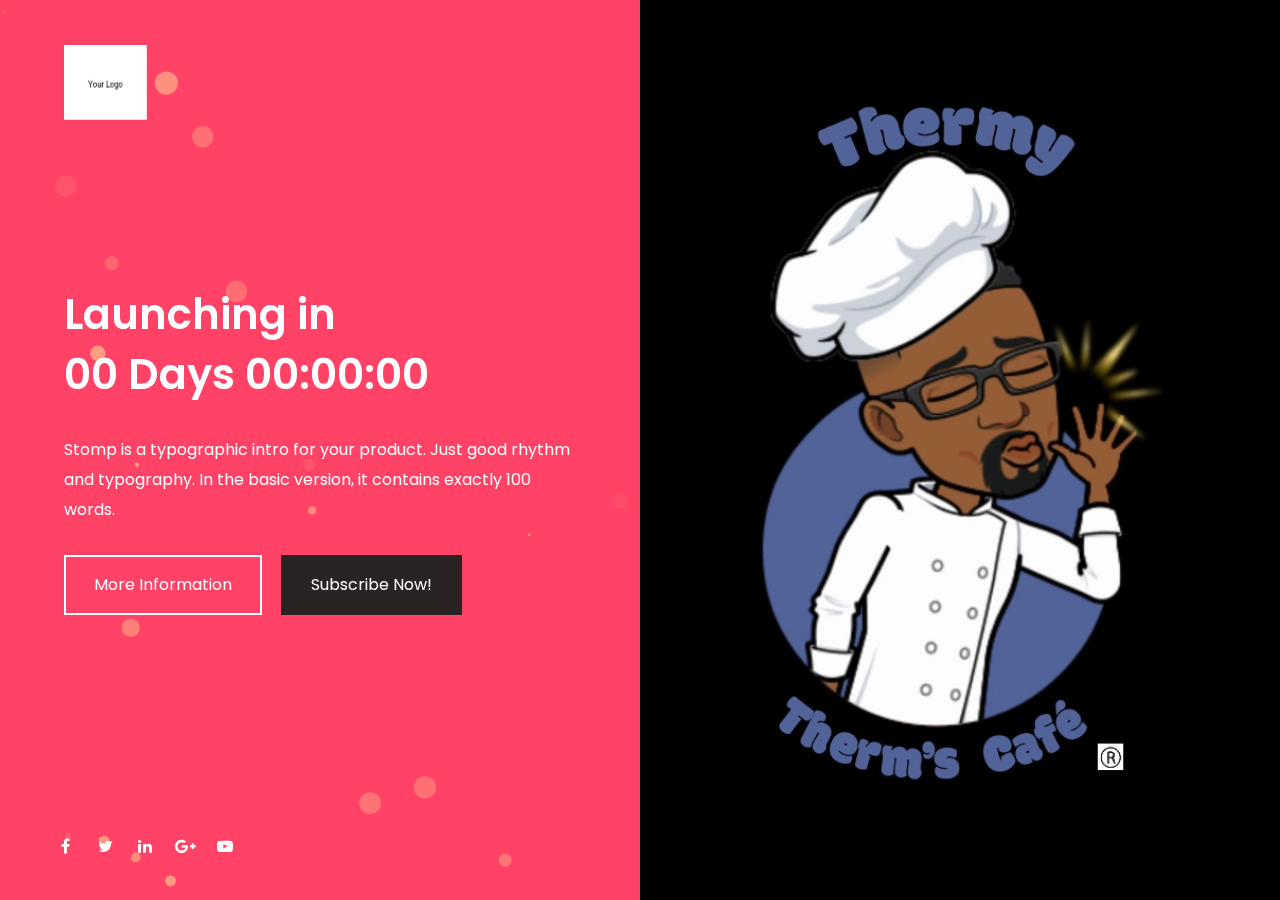
==== index-youtube-minimal-countdown.html @ 740b4f2e "Init Commit" ====
<!DOCTYPE html>
<html lang="en">
<head>
	<meta http-equiv="Content-Type" content="text/html; charset=UTF-8">
	<meta http-equiv="X-UA-Compatible" content="IE=edge">
	<meta name="viewport" content="width=device-width, user-scalable=no, initial-scale=1.0, minimum-scale=1.0, maximum-scale=1.0">
	<meta name="description" content="Meta descriptions are HTML attributes that provide concise explanations of the contents of web pages. They should optimally be between 150-160 characters.">
	<meta name="author" content="SvenCreations">

	<!-- Touch icons for android and iOS (Bookmark icons) -->
	<link rel="shortcut icon" sizes="196x196" href="images/icons/icon-196x196.png">
	<link rel="apple-touch-icon" sizes="144x144" href="images/icons/touch-icon-iphone.png">
	<link rel="apple-touch-icon" sizes="76x76" href="images/icons/touch-icon-ipad.png">
	<link rel="apple-touch-icon" sizes="120x120" href="images/icons/touch-icon-iphone-retina.png">
	<link rel="apple-touch-icon" sizes="152x152" href="images/icons/touch-icon-ipad-retina.png">

	<!-- Schema.org markup for Google+ and facebook -->
	<!-- <meta property="og:title" content="Sven">
	<meta property="og:type" content="website" />
	<meta property="og:url" content="http://your-website-url.com"/>
	<meta property="og:image" content="Use images that are at least 1200 x 630 pixels for the best display on high resolution devices">
	<meta property="og:description" content="Sven - Creative Coming Soon Template"> -->

	<!-- Schema.org markup for twitter cards(summary_large_image) -->
	<!-- <meta name="twitter:card" content="summary_large_image">
	<meta name="twitter:site" content="@username">
	<meta name="twitter:title" content="Title should be concise and will be truncated at 70 characters.">
	<meta name="twitter:description" content="A description that concisely summarizes the content of the page, as appropriate for presentation within a Tweet. Do not re-use the title text as the description, or use this field to describe the general services provided by the website. Description text will be truncated at the word to 200 characters.">
	<meta name="twitter:image" content="URL to a unique image representing the content of the page. Do not use a generic image such as your website logo, author photo, or other image that spans multiple pages. Images for this Card should be at least 280px in width, and at least 150px in height. Image must be less than 1MB in size."> -->

	<title>Stomp - Typographic Intro</title>
	<link rel="stylesheet" href="https://fonts.googleapis.com/css?family=Poppins:400,500,600">
	<link href="https://maxcdn.bootstrapcdn.com/bootstrap/3.3.7/css/bootstrap.min.css" rel="stylesheet" type="text/css">
	<link href="https://maxcdn.bootstrapcdn.com/font-awesome/4.7.0/css/font-awesome.min.css" rel="stylesheet" type="text/css">
	<link href="css/combined/page-essentials-minimal.min.css" rel="stylesheet" type="text/css">
	<link href="css/custom/index-youtube-minimal.css" rel="stylesheet" type="text/css">
	<!-- HTML5 shim and Respond.js for IE8 support of HTML5 elements and media queries -->
	<!--[if lt IE 9]>
	<script src="https://oss.maxcdn.com/html5shiv/3.7.2/html5shiv.min.js"></script>
	<script src="https://oss.maxcdn.com/respond/1.4.2/respond.min.js"></script>
	<![endif]-->
</head>
<body>

	<!-- =================================================================
	Main Page Content
	================================================================== -->
	<div id="main-wrapper" class="split-container abs-fs">
		<div class="container-fluid">
			<div class="row">
				<!-- ~~~~~~~~~~~~~~~~~~~~~~~~~~~~~~~~~~~~~~~~~~~~
				Left Section
				~~~~~~~~~~~~~~~~~~~~~~~~~~~~~~~~~~~~~~~~~~~~~~~ -->
				<div class="side-left bg-cover">
					<div id="intro-content" class="col-lg-6 vflow bg-cover">

						<div id="ambient-bg"> <!-- ## Start Ambient BG (Particles Animations) ## -->
							<!-- <canvas id="bits"></canvas> -->
							<div id="particles-js"></div>
						</div><!-- ## End Ambient BG (Particles Animations) ## -->

						<div class="st-logo"> <!-- ## Start Logo part ## -->
							<img src="images/youtube/stomp-logo-white.png" alt="Stomp" height="84"/>
						</div> <!-- ## End Logo part ## -->

						<div class="st-desc"> <!-- ## Start Coming Soon Content ## -->
							<!-- <h2 class="fw600">STOMP - THE INTRO</h2> -->
							<h2 class="fw600">Launching in<br>
							<span class="st-countdown fw600"></span></h2>
							<p>Stomp is a typographic intro for your product. Just good rhythm and typography. In the basic version, it contains exactly 100 words.</p>
							<p>
								<a id="mi-btn" href="#main-content" class="st-btn btn-bordered">More Information</a>
								<a class="st-btn btn-fill" data-toggle="modal" data-target="#subscribe-page">Subscribe Now!</a>
							</p>
						</div> <!-- ## End Coming Soon Content ## -->

						<div class="st-footer"> <!-- ## Start Footer ## -->
							<ul class="social-icons">
								<li><a href="#"><i class="fa fa-facebook"></i></a></li>
								<li><a href="#"><i class="fa fa-twitter"></i></a></li>
								<li><a href="#"><i class="fa fa-linkedin"></i></a></li>
								<li><a href="#"><i class="fa fa-google-plus"></i></a></li>
								<li><a href="#"><i class="fa fa-youtube-play"></i></a></li>
							</ul>
						</div> <!-- ## End Footer ## -->

					</div>
				</div>

				<!-- ~~~~~~~~~~~~~~~~~~~~~~~~~~~~~~~~~~~~~~~~~~~~
				Right Section
				~~~~~~~~~~~~~~~~~~~~~~~~~~~~~~~~~~~~~~~~~~~~~~~ -->
				<div id="main-content" class="side-right col-xs-12 col-lg-offset-6 col-lg-6 vflow">

					<section id="the-company" class="about-us"> <!-- ## Start ABOUT US section ## -->
						<div class="row">
							<div class="col-xs-12">
								<h3>The Rhythm of Change</h3>
								<p>Proin gravida nibh vel velit auctor aliquet. Aenean sollicitudin, lorem quis bibendum auctor, nisi elit consequat ipsum, nec sagittis sem nibh id elit. Duis sed odio sit amet nibh vulputate cursus a sit amet mauris. Morbi accumsan ipsum velit. Nam nec tellus a odio tincidunt auctor a ornare odio. Sed non  mauris vitae erat consequat auctor eu in elit. Duis sed odio sit amet nibh vulputate cursus a sit amet mauris.</p>
							</div>
						</div>
					</section> <!-- ## End ABOUT US section ## -->

					<section id="the-gallery" class="portfolio"> <!-- ## Start PORTFOLIO section ## -->
						<div class="row">
							<div class="col-xs-12">
								<h3>What's inside</h3>
								<p>Sed ut perspiciatis unde omnis iste natus error sit voluptatem accusantium doloremque laudantium, totam rem aperiam, eaque ipsa quae ab illo inventore veritatis et quasi architecto beatae vitae dicta sunt explicabo.</p>

								<div class="st-gallery row" itemscope itemtype="http://schema.org/ImageGallery"><!-- %% Start GALLERY %% -->
									<figure class="col-xs-12 col-sm-6" itemprop="associatedMedia" itemscope itemtype="http://schema.org/ImageObject">
										<a class="ps-link" href="images/youtube/fashion-1.jpg" itemprop="contentUrl" data-size="1920x1280">
											<img class="ofit gpu-hack lazyload" data-src="images/youtube/fashion-1.jpg" itemprop="thumbnail" alt="Jump on the bandwagon" />
											<p class="pszoom"></p>
										</a>
										<figcaption itemprop="caption description">Jump on the bandwagon</figcaption>
									</figure>
									<figure class="col-xs-12 col-sm-6" itemprop="associatedMedia" itemscope itemtype="http://schema.org/ImageObject">
										<a class="ps-link" href="images/youtube/fashion-2.jpg" itemprop="contentUrl" data-size="1920x1272">
											<img class="ofit gpu-hack lazyload" data-src="images/youtube/fashion-2.jpg" itemprop="thumbnail" alt="Blessing in disguise" />
											<p class="pszoom"></p>
										</a>
										<figcaption itemprop="caption description">Blessing in disguise</figcaption>
									</figure>
									<figure class="col-xs-12 col-sm-6" itemprop="associatedMedia" itemscope itemtype="http://schema.org/ImageObject">
										<a class="ps-link" href="images/youtube/fashion-3.jpg" itemprop="contentUrl" data-size="1920x1283">
											<img class="ofit gpu-hack lazyload" data-src="images/youtube/fashion-3.jpg" itemprop="thumbnail" alt="Be tickled pink" />
											<p class="pszoom"></p>
										</a>
										<figcaption itemprop="caption description">Be tickled pink</figcaption>
									</figure>
									<figure class="col-xs-12 col-sm-6" itemprop="associatedMedia" itemscope itemtype="http://schema.org/ImageObject">
										<a class="ps-link" href="images/youtube/fashion-4.jpg" itemprop="contentUrl" data-size="1920x1282">
											<img class="ofit gpu-hack lazyload" data-src="images/youtube/fashion-4.jpg" itemprop="thumbnail" alt="Be a catch" />
											<p class="pszoom"></p>
										</a>
										<figcaption itemprop="caption description">Be a catch</figcaption>
									</figure>
								</div><!-- %% End GALLERY %% -->

							</div>
						</div>
					</section> <!-- ## End PORTFOLIO section ## -->

					<section id="talk-back" class="contact-us"> <!-- ## Start CONTACT US Section ## -->
						<div class="row">
							<div class="col-xs-12">
								<h3>Get In Touch</h3>
								<p>We are SvenCreations and we are here to serve!<br>How can we help you?</p>
								<p class="contact-label sven-message"></p>
								<form id="contact-form" class="row" action="php/contact.php" method="POST"><!-- %% Start CONTACT FORM %% -->
									<div class="col-xs-12 col-sm-6">
										<div class="form-group">
											<input type="text" id="contName" class="form form-control" placeholder="Your Name..." onfocus="this.placeholder = ''" onblur="this.placeholder = 'Your Name...'" name="contName" required="">
										</div>
									</div>
									<div class="col-xs-12 col-sm-6">
										<div class="form-group">
											<input type="email" id="contMail" class="form form-control" placeholder="Your Email..." onfocus="this.placeholder = ''" onblur="this.placeholder = 'Your Email...'" name="contMail" required="">
										</div>
									</div>
									<div class="col-xs-12">
										<div class="form-group">
											<textarea id="contMessage" class="form form-control" placeholder="Your Message..." onfocus="this.placeholder = ''" onblur="this.placeholder = 'Your Message...'" name="contMessage" required=""></textarea>
										</div>
									</div>
									<div class="col-xs-12">
										<div class="form-group">
											<button type="submit" id="contSubmit" class="st-btn btn-bordered">Send Message</button>
										</div>
									</div>
								</form><!-- %% End CONTACT FORM %% -->

								<div class="addr-details row"><!-- %% Start ADDRESS DETAILS section %% -->
									<div class="col-xs-12 col-sm-4">
										<p><span>Address</span><br>370 Concho Dr<br>Gold Canyon,AZ, 85118</p>
									</div>
									<div class="col-xs-12 col-sm-4">
										<p><span>Email</span><br><a href="mailto:svencreations@gmail.com?Subject=Stomp%20Inquiry">svencreations@gmail.com</a></p>
									</div>
									<div class="col-xs-12 col-sm-4">
										<p><span>Phone</span><br><a href="tel:+12025550161">+1 (202) 555-0161</a></p>
									</div>
								</div><!-- %% End ADDRESS DETAILS section %% -->

							</div>
						</div>
					</section> <!-- ## End CONTACT US section ## -->

					<a id="close-info"><i class="fa fa-window-close" aria-hidden="true"></i></a>

					<p class="copyright text-center">&copy; 2017 STOMP - THE INTRO</p>
				</div>
			</div>
		</div>
	</div>

	<!-- =================================================================
	Preloader Instance
	================================================================== -->
	<div class="loader-container">
		<div class="abs-center">
			<div class="sk-double-bounce">
				<div class="sk-child sk-double-bounce1"></div>
				<div class="sk-child sk-double-bounce2"></div>
			</div>
		</div>
	</div>

	<!-- =================================================================
	Subscribe Modal
	================================================================== -->
	<div id="subscribe-page" class="sven-modal modal fade vflow" role="dialog">
		<div class="modal-dialog">
			<div class="modal-content">
				<div class="modal-body sub-bg bg-cover">

					<div class="row">
						<div class="col-xs-12 notify-sec"> <!-- ## Start SUBSCRIPTION section ## -->
							<h3>Subscribe now</h3>
							<p class="sub-desc">Gain exclusive access into our release on August 6th 2017 by signing up with our newsletter. Join us on the day of release.</p>
							<p class="subscribe-label sven-message"></p>

							<form id="subscription" class="row" action="php/subscribe.php" method="POST"><!-- %% Start SUBSCRIPTION FORM %% -->
								<div class="col-xs-12">
									<div class="form-group">
										<input type="email" id="userEmail" class="form form-control" placeholder="Your Email..." onfocus="this.placeholder = ''" onblur="this.placeholder = 'Your Email...'" name="email" required="">
									</div>
								</div>
								<div class="col-xs-12">
									<div class="form-group">
										<button type="submit" id="submit-form" class="st-btn btn-fill">Get Notified</button>
									</div>
								</div>
							</form><!-- %% End SUBSCRIPTION FORM %% -->

							<button type="button" class="close close-form" data-dismiss="modal">&times;</button>
						</div> <!-- ## End ABOUT US section ## -->
					</div>

				</div>
			</div>
		</div>
	</div>


	<!-- =================================================================
	Root Element of PhotoSwipe
	================================================================== -->
	<div class="pswp" tabindex="-1" role="dialog" aria-hidden="true"><div class="pswp__bg"></div><div class="pswp__scroll-wrap"><div class="pswp__container"><div class="pswp__item"></div><div class="pswp__item"></div><div class="pswp__item"></div></div><div class="pswp__ui pswp__ui--hidden"><div class="pswp__top-bar"><div class="pswp__counter"></div><button class="pswp__button pswp__button--close" title="Close (Esc)"></button><button class="pswp__button pswp__button--share" title="Share"></button><button class="pswp__button pswp__button--fs" title="Toggle fullscreen"></button><button class="pswp__button pswp__button--zoom" title="Zoom in/out"></button><div class="pswp__preloader"><div class="pswp__preloader__icn"><div class="pswp__preloader__cut"><div class="pswp__preloader__donut"></div></div></div></div></div><div class="pswp__share-modal pswp__share-modal--hidden pswp__single-tap"><div class="pswp__share-tooltip"></div></div><button class="pswp__button pswp__button--arrow--left" title="Previous (arrow left)"> </button><button class="pswp__button pswp__button--arrow--right" title="Next (arrow right)"> </button><div class="pswp__caption"><div class="pswp__caption__center"></div></div></div></div></div>

	<!-- =================================================================
	Compiled JS plugins
	================================================================== -->
	<script src="https://ajax.googleapis.com/ajax/libs/jquery/1.12.4/jquery.min.js"></script>
	<script src="https://maxcdn.bootstrapcdn.com/bootstrap/3.3.7/js/bootstrap.min.js"></script>
	<script src="js/combined/page-essentials-minimal.min.js"></script>
	<script src="js/backgrounds/particles.min.js"></script>
	<script src="js/main-minimal.js"></script>

</body>
</html>
---- css/combined/page-essentials-minimal.min.css ----
.mCustomScrollbar{-ms-touch-action:pinch-zoom;touch-action:pinch-zoom}.mCustomScrollbar.mCS_no_scrollbar,.mCustomScrollbar.mCS_touch_action{-ms-touch-action:auto;touch-action:auto}.mCustomScrollBox{position:relative;overflow:hidden;height:100%;max-width:100%;outline:0;direction:ltr}.mCSB_container{overflow:hidden;width:auto;height:auto}.mCSB_inside>.mCSB_container{margin-right:30px}.mCSB_container.mCS_no_scrollbar_y.mCS_y_hidden{margin-right:0}.mCS-dir-rtl>.mCSB_inside>.mCSB_container{margin-right:0;margin-left:30px}.mCS-dir-rtl>.mCSB_inside>.mCSB_container.mCS_no_scrollbar_y.mCS_y_hidden{margin-left:0}.mCSB_scrollTools{position:absolute;width:16px;height:auto;left:auto;top:0;right:0;bottom:0}.mCSB_outside+.mCSB_scrollTools{right:-26px}.mCS-dir-rtl>.mCSB_inside>.mCSB_scrollTools,.mCS-dir-rtl>.mCSB_outside+.mCSB_scrollTools{right:auto;left:0}.mCS-dir-rtl>.mCSB_outside+.mCSB_scrollTools{left:-26px}.mCSB_scrollTools .mCSB_draggerContainer{position:absolute;top:0;left:0;bottom:0;right:0;height:auto}.mCSB_scrollTools a+.mCSB_draggerContainer{margin:20px 0}.mCSB_scrollTools .mCSB_draggerRail{width:2px;height:100%;margin:0 auto;-webkit-border-radius:16px;-moz-border-radius:16px;border-radius:16px}.mCSB_scrollTools .mCSB_dragger{cursor:pointer;width:100%;height:30px;z-index:1}.mCSB_scrollTools .mCSB_dragger .mCSB_dragger_bar{position:relative;width:4px;height:100%;margin:0 auto;-webkit-border-radius:16px;-moz-border-radius:16px;border-radius:16px;text-align:center}.mCSB_scrollTools_vertical.mCSB_scrollTools_onDrag_expand .mCSB_dragger.mCSB_dragger_onDrag_expanded .mCSB_dragger_bar,.mCSB_scrollTools_vertical.mCSB_scrollTools_onDrag_expand .mCSB_draggerContainer:hover .mCSB_dragger .mCSB_dragger_bar{width:12px}.mCSB_scrollTools_vertical.mCSB_scrollTools_onDrag_expand .mCSB_dragger.mCSB_dragger_onDrag_expanded+.mCSB_draggerRail,.mCSB_scrollTools_vertical.mCSB_scrollTools_onDrag_expand .mCSB_draggerContainer:hover .mCSB_draggerRail{width:8px}.mCSB_scrollTools .mCSB_buttonUp,.mCSB_scrollTools .mCSB_buttonDown{display:block;position:absolute;height:20px;width:100%;overflow:hidden;margin:0 auto;cursor:pointer}.mCSB_scrollTools .mCSB_buttonDown{bottom:0}.mCSB_horizontal.mCSB_inside>.mCSB_container{margin-right:0;margin-bottom:30px}.mCSB_horizontal.mCSB_outside>.mCSB_container{min-height:100%}.mCSB_horizontal>.mCSB_container.mCS_no_scrollbar_x.mCS_x_hidden{margin-bottom:0}.mCSB_scrollTools.mCSB_scrollTools_horizontal{width:auto;height:16px;top:auto;right:0;bottom:0;left:0}.mCustomScrollBox+.mCSB_scrollTools.mCSB_scrollTools_horizontal,.mCustomScrollBox+.mCSB_scrollTools+.mCSB_scrollTools.mCSB_scrollTools_horizontal{bottom:-26px}.mCSB_scrollTools.mCSB_scrollTools_horizontal a+.mCSB_draggerContainer{margin:0 20px}.mCSB_scrollTools.mCSB_scrollTools_horizontal .mCSB_draggerRail{width:100%;height:2px;margin:7px 0}.mCSB_scrollTools.mCSB_scrollTools_horizontal .mCSB_dragger{width:30px;height:100%;left:0}.mCSB_scrollTools.mCSB_scrollTools_horizontal .mCSB_dragger .mCSB_dragger_bar{width:100%;height:4px;margin:6px auto}.mCSB_scrollTools_horizontal.mCSB_scrollTools_onDrag_expand .mCSB_dragger.mCSB_dragger_onDrag_expanded .mCSB_dragger_bar,.mCSB_scrollTools_horizontal.mCSB_scrollTools_onDrag_expand .mCSB_draggerContainer:hover .mCSB_dragger .mCSB_dragger_bar{height:12px;margin:2px auto}.mCSB_scrollTools_horizontal.mCSB_scrollTools_onDrag_expand .mCSB_dragger.mCSB_dragger_onDrag_expanded+.mCSB_draggerRail,.mCSB_scrollTools_horizontal.mCSB_scrollTools_onDrag_expand .mCSB_draggerContainer:hover .mCSB_draggerRail{height:8px;margin:4px 0}.mCSB_scrollTools.mCSB_scrollTools_horizontal .mCSB_buttonLeft,.mCSB_scrollTools.mCSB_scrollTools_horizontal .mCSB_buttonRight{display:block;position:absolute;width:20px;height:100%;overflow:hidden;margin:0 auto;cursor:pointer}.mCSB_scrollTools.mCSB_scrollTools_horizontal .mCSB_buttonLeft{left:0}.mCSB_scrollTools.mCSB_scrollTools_horizontal .mCSB_buttonRight{right:0}.mCSB_container_wrapper{position:absolute;height:auto;width:auto;overflow:hidden;top:0;left:0;right:0;bottom:0;margin-right:30px;margin-bottom:30px}.mCSB_container_wrapper>.mCSB_container{padding-right:30px;padding-bottom:30px;-webkit-box-sizing:border-box;-moz-box-sizing:border-box;box-sizing:border-box}.mCSB_vertical_horizontal>.mCSB_scrollTools.mCSB_scrollTools_vertical{bottom:20px}.mCSB_vertical_horizontal>.mCSB_scrollTools.mCSB_scrollTools_horizontal{right:20px}.mCSB_container_wrapper.mCS_no_scrollbar_x.mCS_x_hidden+.mCSB_scrollTools.mCSB_scrollTools_vertical{bottom:0}.mCSB_container_wrapper.mCS_no_scrollbar_y.mCS_y_hidden+.mCSB_scrollTools ~ .mCSB_scrollTools.mCSB_scrollTools_horizontal,.mCS-dir-rtl>.mCustomScrollBox.mCSB_vertical_horizontal.mCSB_inside>.mCSB_scrollTools.mCSB_scrollTools_horizontal{right:0}.mCS-dir-rtl>.mCustomScrollBox.mCSB_vertical_horizontal.mCSB_inside>.mCSB_scrollTools.mCSB_scrollTools_horizontal{left:20px}.mCS-dir-rtl>.mCustomScrollBox.mCSB_vertical_horizontal.mCSB_inside>.mCSB_container_wrapper.mCS_no_scrollbar_y.mCS_y_hidden+.mCSB_scrollTools ~ .mCSB_scrollTools.mCSB_scrollTools_horizontal{left:0}.mCS-dir-rtl>.mCSB_inside>.mCSB_container_wrapper{margin-right:0;margin-left:30px}.mCSB_container_wrapper.mCS_no_scrollbar_y.mCS_y_hidden>.mCSB_container{padding-right:0}.mCSB_container_wrapper.mCS_no_scrollbar_x.mCS_x_hidden>.mCSB_container{padding-bottom:0}.mCustomScrollBox.mCSB_vertical_horizontal.mCSB_inside>.mCSB_container_wrapper.mCS_no_scrollbar_y.mCS_y_hidden{margin-right:0;margin-left:0}.mCustomScrollBox.mCSB_vertical_horizontal.mCSB_inside>.mCSB_container_wrapper.mCS_no_scrollbar_x.mCS_x_hidden{margin-bottom:0}.mCSB_scrollTools,.mCSB_scrollTools .mCSB_dragger .mCSB_dragger_bar,.mCSB_scrollTools .mCSB_buttonUp,.mCSB_scrollTools .mCSB_buttonDown,.mCSB_scrollTools .mCSB_buttonLeft,.mCSB_scrollTools .mCSB_buttonRight{-webkit-transition:opacity .2s ease-in-out,background-color .2s ease-in-out;-moz-transition:opacity .2s ease-in-out,background-color .2s ease-in-out;-o-transition:opacity .2s ease-in-out,background-color .2s ease-in-out;transition:opacity .2s ease-in-out,background-color .2s ease-in-out}.mCSB_scrollTools_vertical.mCSB_scrollTools_onDrag_expand .mCSB_dragger_bar,.mCSB_scrollTools_vertical.mCSB_scrollTools_onDrag_expand .mCSB_draggerRail,.mCSB_scrollTools_horizontal.mCSB_scrollTools_onDrag_expand .mCSB_dragger_bar,.mCSB_scrollTools_horizontal.mCSB_scrollTools_onDrag_expand .mCSB_draggerRail{-webkit-transition:width .2s ease-out .2s,height .2s ease-out .2s,margin-left .2s ease-out .2s,margin-right .2s ease-out .2s,margin-top .2s ease-out .2s,margin-bottom .2s ease-out .2s,opacity .2s ease-in-out,background-color .2s ease-in-out;-moz-transition:width .2s ease-out .2s,height .2s ease-out .2s,margin-left .2s ease-out .2s,margin-right .2s ease-out .2s,margin-top .2s ease-out .2s,margin-bottom .2s ease-out .2s,opacity .2s ease-in-out,background-color .2s ease-in-out;-o-transition:width .2s ease-out .2s,height .2s ease-out .2s,margin-left .2s ease-out .2s,margin-right .2s ease-out .2s,margin-top .2s ease-out .2s,margin-bottom .2s ease-out .2s,opacity .2s ease-in-out,background-color .2s ease-in-out;transition:width .2s ease-out .2s,height .2s ease-out .2s,margin-left .2s ease-out .2s,margin-right .2s ease-out .2s,margin-top .2s ease-out .2s,margin-bottom .2s ease-out .2s,opacity .2s ease-in-out,background-color .2s ease-in-out}.mCSB_scrollTools{opacity:.75;filter:alpha(opacity=75);-ms-filter:alpha(opacity=75)}.mCS-autoHide>.mCustomScrollBox>.mCSB_scrollTools,.mCS-autoHide>.mCustomScrollBox ~ .mCSB_scrollTools{opacity:0;filter:alpha(opacity=0);-ms-filter:alpha(opacity=0)}.mCustomScrollbar>.mCustomScrollBox>.mCSB_scrollTools.mCSB_scrollTools_onDrag,.mCustomScrollbar>.mCustomScrollBox ~ .mCSB_scrollTools.mCSB_scrollTools_onDrag,.mCustomScrollBox:hover>.mCSB_scrollTools,.mCustomScrollBox:hover ~ .mCSB_scrollTools,.mCS-autoHide:hover>.mCustomScrollBox>.mCSB_scrollTools,.mCS-autoHide:hover>.mCustomScrollBox ~ .mCSB_scrollTools{opacity:1;filter:alpha(opacity=100);-ms-filter:alpha(opacity=100)}.mCSB_scrollTools .mCSB_draggerRail{background-color:#000;background-color:rgba(0,0,0,0.4);filter:alpha(opacity=40);-ms-filter:alpha(opacity=40)}.mCSB_scrollTools .mCSB_dragger .mCSB_dragger_bar{background-color:#fff;background-color:rgba(255,255,255,0.75);filter:alpha(opacity=75);-ms-filter:alpha(opacity=75)}.mCSB_scrollTools .mCSB_dragger:hover .mCSB_dragger_bar{background-color:#fff;background-color:rgba(255,255,255,0.85);filter:alpha(opacity=85);-ms-filter:alpha(opacity=85)}.mCSB_scrollTools .mCSB_dragger:active .mCSB_dragger_bar,.mCSB_scrollTools .mCSB_dragger.mCSB_dragger_onDrag .mCSB_dragger_bar{background-color:#fff;background-color:rgba(255,255,255,0.9);filter:alpha(opacity=90);-ms-filter:alpha(opacity=90)}.mCSB_scrollTools .mCSB_buttonUp,.mCSB_scrollTools .mCSB_buttonDown,.mCSB_scrollTools .mCSB_buttonLeft,.mCSB_scrollTools .mCSB_buttonRight{background-image:url(mCSB_buttons.png);background-repeat:no-repeat;opacity:.4;filter:alpha(opacity=40);-ms-filter:alpha(opacity=40)}.mCSB_scrollTools .mCSB_buttonUp{background-position:0 0}.mCSB_scrollTools .mCSB_buttonDown{background-position:0 -20px}.mCSB_scrollTools .mCSB_buttonLeft{background-position:0 -40px}.mCSB_scrollTools .mCSB_buttonRight{background-position:0 -56px}.mCSB_scrollTools .mCSB_buttonUp:hover,.mCSB_scrollTools .mCSB_buttonDown:hover,.mCSB_scrollTools .mCSB_buttonLeft:hover,.mCSB_scrollTools .mCSB_buttonRight:hover{opacity:.75;filter:alpha(opacity=75);-ms-filter:alpha(opacity=75)}.mCSB_scrollTools .mCSB_buttonUp:active,.mCSB_scrollTools .mCSB_buttonDown:active,.mCSB_scrollTools .mCSB_buttonLeft:active,.mCSB_scrollTools .mCSB_buttonRight:active{opacity:.9;filter:alpha(opacity=90);-ms-filter:alpha(opacity=90)}/*! PhotoSwipe main CSS by Dmitry Semenov | photoswipe.com | MIT license */.pswp{display:none;position:absolute;width:100%;height:100%;left:0;top:0;overflow:hidden;-ms-touch-action:none;touch-action:none;z-index:1500;-webkit-text-size-adjust:100%;-webkit-backface-visibility:hidden;outline:0}.pswp *{-webkit-box-sizing:border-box;box-sizing:border-box}.pswp img{max-width:none}.pswp--animate_opacity{opacity:.001;will-change:opacity;-webkit-transition:opacity 333ms cubic-bezier(.4,0,.22,1);transition:opacity 333ms cubic-bezier(.4,0,.22,1)}.pswp--open{display:block}.pswp--zoom-allowed .pswp__img{cursor:-webkit-zoom-in;cursor:-moz-zoom-in;cursor:zoom-in}.pswp--zoomed-in .pswp__img{cursor:-webkit-grab;cursor:-moz-grab;cursor:grab}.pswp--dragging .pswp__img{cursor:-webkit-grabbing;cursor:-moz-grabbing;cursor:grabbing}.pswp__bg{position:absolute;left:0;top:0;width:100%;height:100%;background:#000;opacity:0;-webkit-transform:translateZ(0);transform:translateZ(0);-webkit-backface-visibility:hidden;will-change:opacity}.pswp__scroll-wrap{position:absolute;left:0;top:0;width:100%;height:100%;overflow:hidden}.pswp__container,.pswp__zoom-wrap{-ms-touch-action:none;touch-action:none;position:absolute;left:0;right:0;top:0;bottom:0}.pswp__container,.pswp__img{-webkit-user-select:none;-moz-user-select:none;-ms-user-select:none;user-select:none;-webkit-tap-highlight-color:transparent;-webkit-touch-callout:none}.pswp__zoom-wrap{position:absolute;width:100%;-webkit-transform-origin:left top;-ms-transform-origin:left top;transform-origin:left top;-webkit-transition:-webkit-transform 333ms cubic-bezier(.4,0,.22,1);transition:transform 333ms cubic-bezier(.4,0,.22,1)}.pswp__bg{will-change:opacity;-webkit-transition:opacity 333ms cubic-bezier(.4,0,.22,1);transition:opacity 333ms cubic-bezier(.4,0,.22,1)}.pswp--animated-in .pswp__bg,.pswp--animated-in .pswp__zoom-wrap{-webkit-transition:none;transition:none}.pswp__container,.pswp__zoom-wrap{-webkit-backface-visibility:hidden}.pswp__item{position:absolute;left:0;right:0;top:0;bottom:0;overflow:hidden}.pswp__img{position:absolute;width:auto;height:auto;top:0;left:0}.pswp__img--placeholder{-webkit-backface-visibility:hidden}.pswp__img--placeholder--blank{background:#222}.pswp--ie .pswp__img{width:100%!important;height:auto!important;left:0;top:0}.pswp__error-msg{position:absolute;left:0;top:50%;width:100%;text-align:center;font-size:14px;line-height:16px;margin-top:-8px;color:#ccc}.pswp__error-msg a{color:#ccc;text-decoration:underline}/*! PhotoSwipe Default UI CSS by Dmitry Semenov | photoswipe.com | MIT license */.pswp__button{width:44px;height:44px;position:relative;background:0;cursor:pointer;overflow:visible;-webkit-appearance:none;display:block;border:0;padding:0;margin:0;float:right;opacity:.75;-webkit-transition:opacity .2s;transition:opacity .2s;-webkit-box-shadow:none;box-shadow:none}.pswp__button:focus,.pswp__button:hover{opacity:1}.pswp__button:active{outline:0;opacity:.9}.pswp__button::-moz-focus-inner{padding:0;border:0}.pswp__ui--over-close .pswp__button--close{opacity:1}.pswp__button,.pswp__button--arrow--left:before,.pswp__button--arrow--right:before{background:url(../../images/default-skin.png) 0 0 no-repeat;background-size:264px 88px;width:44px;height:44px}@media(-webkit-min-device-pixel-ratio:1.1),(-webkit-min-device-pixel-ratio:1.09375),(min-resolution:105dpi),(min-resolution:1.1dppx){.pswp--svg .pswp__button,.pswp--svg .pswp__button--arrow--left:before,.pswp--svg .pswp__button--arrow--right:before{background-image:url(../../images/default-skin.svg)}.pswp--svg .pswp__button--arrow--left,.pswp--svg .pswp__button--arrow--right{background:0}}.pswp__button--close{background-position:0 -44px}.pswp__button--share{background-position:-44px -44px}.pswp__button--fs{display:none}.pswp--supports-fs .pswp__button--fs{display:block}.pswp--fs .pswp__button--fs{background-position:-44px 0}.pswp__button--zoom{display:none;background-position:-88px 0}.pswp--zoom-allowed .pswp__button--zoom{display:block}.pswp--zoomed-in .pswp__button--zoom{background-position:-132px 0}.pswp--touch .pswp__button--arrow--left,.pswp--touch .pswp__button--arrow--right{visibility:hidden}.pswp__button--arrow--left,.pswp__button--arrow--right{background:0;top:50%;margin-top:-50px;width:70px;height:100px;position:absolute}.pswp__button--arrow--left{left:0}.pswp__button--arrow--right{right:0}.pswp__button--arrow--left:before,.pswp__button--arrow--right:before{content:'';top:35px;background-color:rgba(0,0,0,.3);height:30px;width:32px;position:absolute}.pswp__button--arrow--left:before{left:6px;background-position:-138px -44px}.pswp__button--arrow--right:before{right:6px;background-position:-94px -44px}.pswp__counter,.pswp__share-modal{-webkit-user-select:none;-moz-user-select:none;-ms-user-select:none;user-select:none}.pswp__share-modal{display:block;background:rgba(0,0,0,.5);width:100%;height:100%;top:0;left:0;padding:10px;position:absolute;z-index:1600;opacity:0;-webkit-transition:opacity .25s ease-out;transition:opacity .25s ease-out;-webkit-backface-visibility:hidden;will-change:opacity}.pswp__share-modal--hidden{display:none}.pswp__share-tooltip{z-index:1620;position:absolute;background:#fff;top:56px;border-radius:2px;display:block;width:auto;right:44px;-webkit-box-shadow:0 2px 5px rgba(0,0,0,.25);box-shadow:0 2px 5px rgba(0,0,0,.25);-webkit-transform:translateY(6px);-ms-transform:translateY(6px);transform:translateY(6px);-webkit-transition:-webkit-transform .25s;transition:transform .25s;-webkit-backface-visibility:hidden;will-change:transform}.pswp__share-tooltip a{display:block;padding:8px 12px;color:#000;text-decoration:none;font-size:14px;line-height:18px}.pswp__share-tooltip a:hover{text-decoration:none;color:#000}.pswp__share-tooltip a:first-child{border-radius:2px 2px 0 0}.pswp__share-tooltip a:last-child{border-radius:0 0 2px 2px}.pswp__share-modal--fade-in{opacity:1}.pswp__share-modal--fade-in .pswp__share-tooltip{-webkit-transform:translateY(0);-ms-transform:translateY(0);transform:translateY(0)}.pswp--touch .pswp__share-tooltip a{padding:16px 12px}a.pswp__share--facebook:before{content:'';display:block;width:0;height:0;position:absolute;top:-12px;right:15px;border:6px solid transparent;border-bottom-color:#fff;-webkit-pointer-events:none;-moz-pointer-events:none;pointer-events:none}a.pswp__share--facebook:hover{background:#3e5c9a;color:#fff}a.pswp__share--facebook:hover:before{border-bottom-color:#3e5c9a}a.pswp__share--twitter:hover{background:#55acee;color:#fff}a.pswp__share--pinterest:hover{background:#ccc;color:#ce272d}a.pswp__share--download:hover{background:#ddd}.pswp__counter{position:absolute;left:0;top:0;height:44px;font-size:13px;line-height:44px;color:#fff;opacity:.75;padding:0 10px}.pswp__caption{position:absolute;left:0;bottom:0;width:100%;min-height:44px}.pswp__caption small{font-size:11px;color:#bbb}.pswp__caption__center{text-align:left;max-width:420px;margin:0 auto;font-size:13px;padding:10px;line-height:20px;color:#ccc}.pswp__caption--empty{display:none}.pswp__caption--fake{visibility:hidden}.pswp__preloader{width:44px;height:44px;position:absolute;top:0;left:50%;margin-left:-22px;opacity:0;-webkit-transition:opacity .25s ease-out;transition:opacity .25s ease-out;will-change:opacity;direction:ltr}.pswp__preloader__icn{width:20px;height:20px;margin:12px}.pswp__preloader--active{opacity:1}.pswp__preloader--active .pswp__preloader__icn{background:url(preloader.gif) 0 0 no-repeat}.pswp--css_animation .pswp__preloader--active{opacity:1}.pswp--css_animation .pswp__preloader--active .pswp__preloader__icn{-webkit-animation:clockwise .5s linear infinite;animation:clockwise .5s linear infinite}.pswp--css_animation .pswp__preloader--active .pswp__preloader__donut{-webkit-animation:donut-rotate 1s cubic-bezier(.4,0,.22,1) infinite;animation:donut-rotate 1s cubic-bezier(.4,0,.22,1) infinite}.pswp--css_animation .pswp__preloader__icn{background:0;opacity:.75;width:14px;height:14px;position:absolute;left:15px;top:15px;margin:0}.pswp--css_animation .pswp__preloader__cut{position:relative;width:7px;height:14px;overflow:hidden}.pswp--css_animation .pswp__preloader__donut{-webkit-box-sizing:border-box;box-sizing:border-box;width:14px;height:14px;border:2px solid #fff;border-radius:50%;border-left-color:transparent;border-bottom-color:transparent;position:absolute;top:0;left:0;background:0;margin:0}@media screen and (max-width:1024px){.pswp__preloader{position:relative;left:auto;top:auto;margin:0;float:right}}@-webkit-keyframes clockwise{0%{-webkit-transform:rotate(0);transform:rotate(0)}100%{-webkit-transform:rotate(360deg);transform:rotate(360deg)}}@keyframes clockwise{0%{-webkit-transform:rotate(0);transform:rotate(0)}100%{-webkit-transform:rotate(360deg);transform:rotate(360deg)}}@-webkit-keyframes donut-rotate{0%{-webkit-transform:rotate(0);transform:rotate(0)}50%{-webkit-transform:rotate(-140deg);transform:rotate(-140deg)}100%{-webkit-transform:rotate(0);transform:rotate(0)}}@keyframes donut-rotate{0%{-webkit-transform:rotate(0);transform:rotate(0)}50%{-webkit-transform:rotate(-140deg);transform:rotate(-140deg)}100%{-webkit-transform:rotate(0);transform:rotate(0)}}.pswp__ui{-webkit-font-smoothing:auto;visibility:visible;opacity:1;z-index:1550}.pswp__top-bar{position:absolute;left:0;top:0;height:44px;width:100%}.pswp--has_mouse .pswp__button--arrow--left,.pswp--has_mouse .pswp__button--arrow--right,.pswp__caption,.pswp__top-bar{-webkit-backface-visibility:hidden;will-change:opacity;-webkit-transition:opacity 333ms cubic-bezier(.4,0,.22,1);transition:opacity 333ms cubic-bezier(.4,0,.22,1)}.pswp--has_mouse .pswp__button--arrow--left,.pswp--has_mouse .pswp__button--arrow--right{visibility:visible}.pswp__caption,.pswp__top-bar{background-color:rgba(0,0,0,.5)}.pswp__ui--fit .pswp__caption,.pswp__ui--fit .pswp__top-bar{background-color:rgba(0,0,0,.3)}.pswp__ui--idle .pswp__top-bar{opacity:0}.pswp__ui--idle .pswp__button--arrow--left,.pswp__ui--idle .pswp__button--arrow--right{opacity:0}.pswp__ui--hidden .pswp__button--arrow--left,.pswp__ui--hidden .pswp__button--arrow--right,.pswp__ui--hidden .pswp__caption,.pswp__ui--hidden .pswp__top-bar{opacity:.001}.pswp__ui--one-slide .pswp__button--arrow--left,.pswp__ui--one-slide .pswp__button--arrow--right,.pswp__ui--one-slide .pswp__counter{display:none}.pswp__element--disabled{display:none!important}.pswp--minimal--dark .pswp__top-bar{background:0}.abs-fs{position:absolute;top:0;left:0;overflow:hidden;width:100%;height:100%;padding:0;margin:0;background:none transparent}.abs-center{position:absolute;top:50%;left:50%;-ms-transform:translate(-50%,-50%);-webkit-transform:translate(-50%,-50%);-moz-transform:translate(-50%,-50%);-o-transform:translate(-50%,-50%);transform:translate(-50%,-50%)}.bg-cover{background-position:center center;background-repeat:no-repeat;-webkit-background-size:cover;-moz-background-size:cover;-o-background-size:cover;background-size:cover}.gpu-hack{-webkit-perspective:1000px;-moz-perspective:1000px;perspective:1000px;-webkit-transform:translateZ(0);-moz-transform:translateZ(0);transform:translateZ(0);-webkit-backface-visibility:hidden;-moz-backface-visibility:hidden;backface-visibility:hidden}html,body{height:100%;background:none #000}a,a:active,a:focus,input:focus{text-decoration:none!important;outline:0}.clear{clear:both}button:focus{outline:0}::-webkit-input-placeholder{color:rgba(255,255,255,0.1)}:-moz-placeholder{color:rgba(255,255,255,0.1)}::-moz-placeholder{color:rgba(255,255,255,0.1)}:-ms-input-placeholder{color:rgba(255,255,255,0.1)}input{-webkit-appearance:none;-moz-appearance:none;appearance:none;-webkit-border-radius:0!important;-moz-border-radius:0!important;border-radius:0!important}.loader-container{position:absolute;z-index:6;top:0;left:0;overflow:hidden;width:100%;height:100%;background:none #000}.loader-ie9 .loader-container .abs-center>div:after{content:'LOADING';display:block;position:absolute;top:100%;left:50%;-ms-transform:translateX(-50%);-webkit-transform:translateX(-50%);-moz-transform:translateX(-50%);-o-transform:translateX(-50%);transform:translateX(-50%)}.sk-double-bounce{position:relative;width:40px;height:40px;margin:0 auto}.sk-double-bounce .sk-child{position:absolute;top:0;left:0;opacity:.6;width:100%;height:100%;border-radius:50%;background-color:#333;-webkit-animation:sk-doubleBounce 2s infinite ease-in-out;animation:sk-doubleBounce 2s infinite ease-in-out}.sk-double-bounce .sk-double-bounce2{-webkit-animation-delay:-1.0s;animation-delay:-1.0s}@-webkit-keyframes sk-doubleBounce{0%,100%{-webkit-transform:scale(0);transform:scale(0)}50%{-webkit-transform:scale(1);transform:scale(1)}}@keyframes sk-doubleBounce{0%,100%{-webkit-transform:scale(0);transform:scale(0)}50%{-webkit-transform:scale(1);transform:scale(1)}}body{overflow:hidden;padding:0;margin:0;background:none #000;color:#fff;font-size:16px}body.set-overflow{overflow:visible;overflow-x:hidden}.italic{font-style:italic}h1{padding:0;margin:0;font-size:1.5em;line-height:1.1;font-weight:normal;text-decoration:none;-webkit-text-stroke:.2px}.thin{font-weight:100}.mCSB_inside>.mCSB_container{margin-right:0}.mCSB_scrollTools{right:0;width:5px;opacity:1;filter:"alpha(opacity=100)";-ms-filter:"alpha(opacity=100)"}.mCSB_scrollTools .mCSB_draggerRail{width:5px;border-radius:0}.mCSB_scrollTools .mCSB_dragger .mCSB_dragger_bar{width:5px;border-radius:0;background-color:rgba(239,13,51,0.75)}.mCSB_scrollTools .mCSB_dragger:active .mCSB_dragger_bar,.mCSB_scrollTools .mCSB_dragger.mCSB_dragger_onDrag .mCSB_dragger_bar{background:#ef0d33}.mCSB_scrollTools .mCSB_dragger:hover .mCSB_dragger_bar{background:#ef0d33}.vflow{font-size:16px;line-height:30px;font-weight:400}.vflow h1{margin-top:30px;margin-bottom:60px;font-size:68px;line-height:90px}.vflow h2,.vflow h3{margin-top:30px;margin-bottom:0;font-size:26px;line-height:60px}.vflow h4,.vflow h5{margin-top:30px;margin-bottom:0;font-size:16px;line-height:30px}.vflow p,.vflow ul,.vflow ol,.vflow pre,.vflow table,.vflow blockquote{margin-top:0;margin-bottom:30px}.vflow ul ul,.vflow ol ol,.vflow ul ol,.vflow ol ul{margin-top:0;margin-bottom:0}.vflow hr{border:1px solid;margin:-1px 0}.vflow a,.vflow b,.vflow i,.vflow strong,.vflow em,.vflow small,.vflow code{line-height:0}.vflow sub,.vflow sup{position:relative;line-height:0;vertical-align:baseline}.vflow sup{top:-0.5em}.vflow sub{bottom:-0.25em}.fw600{font-weight:600!important}.st-btn{display:inline-block;margin-right:15px;margin-bottom:30px;line-height:0;color:#FFF;cursor:pointer;-webkit-transition:all .3s;-moz-transition:all .3s;-o-transition:all .3s;transition:all .3s}.st-btn:hover,.st-btn:active{background:#FFF;color:#111517}.btn-bordered{padding:28px;color:#FFF;border:2px solid #FFF;background:transparent}.btn-fill{padding:30px;border:0;background:#ef0d33}a.st-btn{color:#FFF}.form-control{height:60px;border:0;border-bottom:1px solid #CCC;background:transparent!important;line-height:30px;box-shadow:none!important}.form-group{margin-bottom:30px}textarea.form-control{height:120px}.form-group .btn-bordered{border-color:#ef0d33;color:#ef0d33}.form-group .btn-bordered:hover,.form-group .btn-bordered:active{background:#ef0d33;color:#FFF}.split-container{z-index:2;overflow-x:hidden;overflow-y:auto}.scroll-touch .split-container{overflow-y:scroll;-webkit-overflow-scrolling:touch}.side-left,.side-right{position:relative;width:100%}.side-right{background:#f5f5f5}#intro-content{height:100%;padding:0;background:#111517}#intro-content>div{z-index:1}#intro-content::before,#intro-content::after,.splash-page::before,.splash-page::after{content:'';display:block;position:absolute;left:0;top:0;width:100%;height:100%}#intro-content::before,.splash-page::before{background-position:center center;background-repeat:no-repeat;-webkit-background-size:cover;-moz-background-size:cover;-o-background-size:cover;background-size:cover}#intro-content::after,.splash-page::after{background:-moz-linear-gradient(270deg,rgba(29,31,40,0.75) 0,rgba(29,31,40,0.95) 100%);background:-webkit-linear-gradient(270deg,rgba(29,31,40,0.75) 0,rgba(29,31,40,0.95) 100%);background:-o-linear-gradient(270deg,rgba(29,31,40,0.75) 0,rgba(29,31,40,0.95) 100%);background:-ms-linear-gradient(270deg,rgba(29,31,40,0.75) 0,rgba(29,31,40,0.95) 100%);background:linear-gradient(180deg,rgba(29,31,40,0.75) 0,rgba(29,31,40,0.95) 100%)}#ambient-bg{position:absolute;left:0;top:0;width:100%;height:100%;overflow:hidden}#ambient-bg canvas{position:absolute;bottom:0;left:0}.st-logo{position:relative;padding:60px 10% 0}.st-logo img{height:60px}.st-desc{position:relative;margin:0 10%}.st-footer{position:relative;padding:0 10%;margin-left:-15px}.social-icons{padding:0;margin:0!important;list-style:none}.social-icons .fa{background:none transparent;color:#FFF}.social-icons li{display:inline-block;margin-right:4px}.social-icons li a{display:inline-block;width:32px;height:60px;padding:0;font-size:16px;line-height:60px;text-align:center}.social-icons li a:hover,.social-icons li a:active{opacity:.7}#main-content{padding:30px;color:#111517}#main-content h3{text-transform:uppercase}#main-content p{color:#888}.st-gallery a{position:relative;overflow:hidden;display:block;width:100%;height:210px;cursor:-webkit-zoom-in;cursor:-moz-zoom-in;cursor:zoom-in}.st-gallery figcaption{padding-left:30px;margin-bottom:30px;color:#888;font-weight:600;line-height:60px}.ofit{width:100%;height:100%;border-radius:15px;object-fit:cover;font-family:'object-fit: cover;'}.st-gallery .pszoom{display:none;position:absolute;top:0;left:0;width:100%;height:100%;border-radius:15px;opacity:0;background:rgba(0,0,0,0.5);-webkit-transition:all .3s;-moz-transition:all .3s;-o-transition:all .3s;transition:all .3s}.st-gallery a:hover .pszoom{opacity:1}.addr-details p{font-size:14px}.addr-details span{color:#111517}.addr-details a{color:#888}.addr-details a:hover{color:#ef0d33}p.copyright{font-size:14px;letter-spacing:1px;margin:30px 0 0;color:rgba(136,136,136,0.6)}#close-info{position:fixed;top:15px;right:-60px;display:none;width:60px;height:60px;padding:0;color:#777;font-size:24px;line-height:60px;text-align:center;cursor:pointer}#close-info:hover{opacity:.7}.sub-bg:before{content:"";display:block;position:absolute;left:0;top:0;width:100%;height:100%;background:rgba(0,0,0,0.85)}.notify-sec{padding:10%}#subscribe-page .form-group{margin-bottom:30px}#subscribe-page .modal-body{border-radius:0;border:1px solid #FFF}#subscribe-page .form-control{border:1px solid #FFF;color:#f5f5f5}p.sven-message{min-height:30px;margin-bottom:0!important}.sven-message i{margin-right:12px}.sven-message.error{color:#f03!important}.sven-message.success{color:#3dad48!important}.close-form{position:absolute;top:-15px;right:0;padding:0 16px!important;font-size:26px;line-height:52px;color:#FFF!important}@media only screen and (min-width :768px){h1{-webkit-text-stroke:0}.vflow h2{margin-top:30px;margin-bottom:30px;font-size:42px;line-height:60px}#main-content{padding:30px 5%}#main-content h3{letter-spacing:1px}#subscribe-page .modal-body{border:0}.form-group{margin-bottom:60px}}@media only screen and (min-width :992px){.st-btn{margin-bottom:0}}@media only screen and (min-width :1200px){.mCSB_scrollTools{right:-5px;-webkit-transition:none;-moz-transition:none;-o-transition:none;transition:none}.split-active .mCSB_scrollTools{right:50%;-webkit-transition:all 0s .5s;-moz-transition:all 0s .5s;-o-transition:all 0s .5s;transition:all 0s .5s}#close-info{display:inline-block;-webkit-transition:none;-moz-transition:none;-o-transition:none;transition:none}.split-active #close-info{right:0;-webkit-transition:all 0s .25s,opacity 0s;-moz-transition:all 0s .25s,opacity 0s;-o-transition:all 0s .25s,opacity 0s;transition:all 0s .25s,opacity 0s}.side-left{position:fixed;top:0;left:0;height:100%}#intro-content::before,#intro-content::after{left:100%}#intro-content::after{background:none transparent}.side-right{width:50%;left:100%;-webkit-transition:left .5s ease-out;-moz-transition:left .5s ease-out;-o-transition:left .5s ease-out;transition:left .5s ease-out}.split-active .side-right{left:0}.st-logo{position:absolute;top:5%;left:10%;padding:0}.st-logo img{height:75px}.st-desc{position:absolute;top:50%;left:0;-ms-transform:translateY(-50%);-webkit-transform:translateY(-50%);-moz-transform:translateY(-50%);-o-transform:translateY(-50%);transform:translateY(-50%)}.st-footer{position:absolute;bottom:5%;left:10%;padding:0;margin-bottom:-22px}.st-gallery .pszoom{display:block}}
---- css/custom/index-youtube-minimal.css ----
/*
*
* Template Name: Stomp - Typographic Intro
* Concept: Template Landing Page / Coming Soon
* Files Associated: index-youtube-minimal.html, index-youtube-minimal-countdown.html
* Date Modified: 2017-07-23
* Description: Custom Styles associated with the demos
* Authors: Sven Creations(svencreations@gmail.com)
*
*/

/* ==================================================================
* Table of Contents:
*
* 1.0 - Custom Font Declarations(if any)
* 2.0 - Custom Styles
*       2.1 - Font Style Declarations and Other Fixes
*       2.2 - Font Colors and Backgrounds
* 3.0 - Responsive Styles
* 		3.1 - Small Devices, Tablets (≥768px)
* 		3.2 - Medium Devices, Desktops (≥992px)
* 		3.3 - Large Devices, Desktops (≥1200px)
*       3.4 - Wide Screens, Desktops (≥1824px)

================================================================== */

/* ==================================================================
1.0 Custom Font Declarations(if any)
================================================================== */

/* ==================================================================
2.0 Custom Styles
================================================================== */

/* 2.1 Font Style Declarations and Other Fixes
-------------------------------------------------------------- */
body {
    font-family: 'Poppins', 'Tahoma', 'Geneva', sans-serif;
}

/* 2.2 Font Colors and Backgrounds
Stamp - #FF4266, Content BG - #FFF, Headline - #111517,
Paragraph - #888, Contrast / Highlight(Buttons BG) - #292323
-------------------------------------------------------------- */
.sk-double-bounce .sk-child /* Preloader Circle Color */
{
    background: none #FFF;
}

/* Main Page */
#intro-content {
    background: #FF4266;
}

#main-content {
    background: #FFF;
}

/* Buttons */
.form-group .btn-bordered {
    border-color: #292323;
    color: #292323;
}

.form-group .btn-bordered:hover,.form-group .btn-bordered:active {
    background: #292323;
    color: #FFF
}

.btn-fill, #submit-form.btn-fill {
    background: #FF4266;
}

#submit-form.btn-fill:hover {
    background: #FFF;
}

.addr-details a:hover {
    color: #292323;
}

/* Custom Scrollbar */
.mCSB_scrollTools .mCSB_dragger:active .mCSB_dragger_bar,.mCSB_scrollTools .mCSB_dragger.mCSB_dragger_onDrag .mCSB_dragger_bar,.mCSB_scrollTools .mCSB_dragger:hover .mCSB_dragger_bar {
    background: #292323;
}

.mCSB_scrollTools .mCSB_draggerRail {
    background-color: rgba(0,0,0,0.1);
}

.mCSB_scrollTools .mCSB_dragger .mCSB_dragger_bar {
    background-color: rgba(41, 35, 35, 0.2);
}

.sub-bg {
	background-image: url("../../images/youtube/sub-bg.jpg");
	background-color: #111517;
}

.sub-bg::before {
    background: rgba(0,0,0,0.75);
}

#intro-content::before {
    background-image: url("../../images/youtube/main-bg.jpg");
}


/* ==================================================================
3.0 - Responsive Styles
================================================================== */

/* 3.1 - Small Devices, Tablets (≥768px)
-------------------------------------------------------------- */
@media only screen and (min-width : 768px) {

}

/* 3.2 - Medium Devices, Desktops (≥992px)
-------------------------------------------------------------- */
@media only screen and (min-width : 992px) {

}

/* 3.3 - Large Devices, Desktops (≥1200px)
-------------------------------------------------------------- */
@media only screen and (min-width : 1200px) {
    .addr-details {
        text-align: center;
    }

    .btn-fill {
        background: #292323;
        color: #FFF
    }
}

/* 3.4 - Wide Screens, Desktops (≥1824px)
-------------------------------------------------------------- */
@media only screen and (min-width : 1824px) {
    .addr-details {
        text-align: left;
    }
}
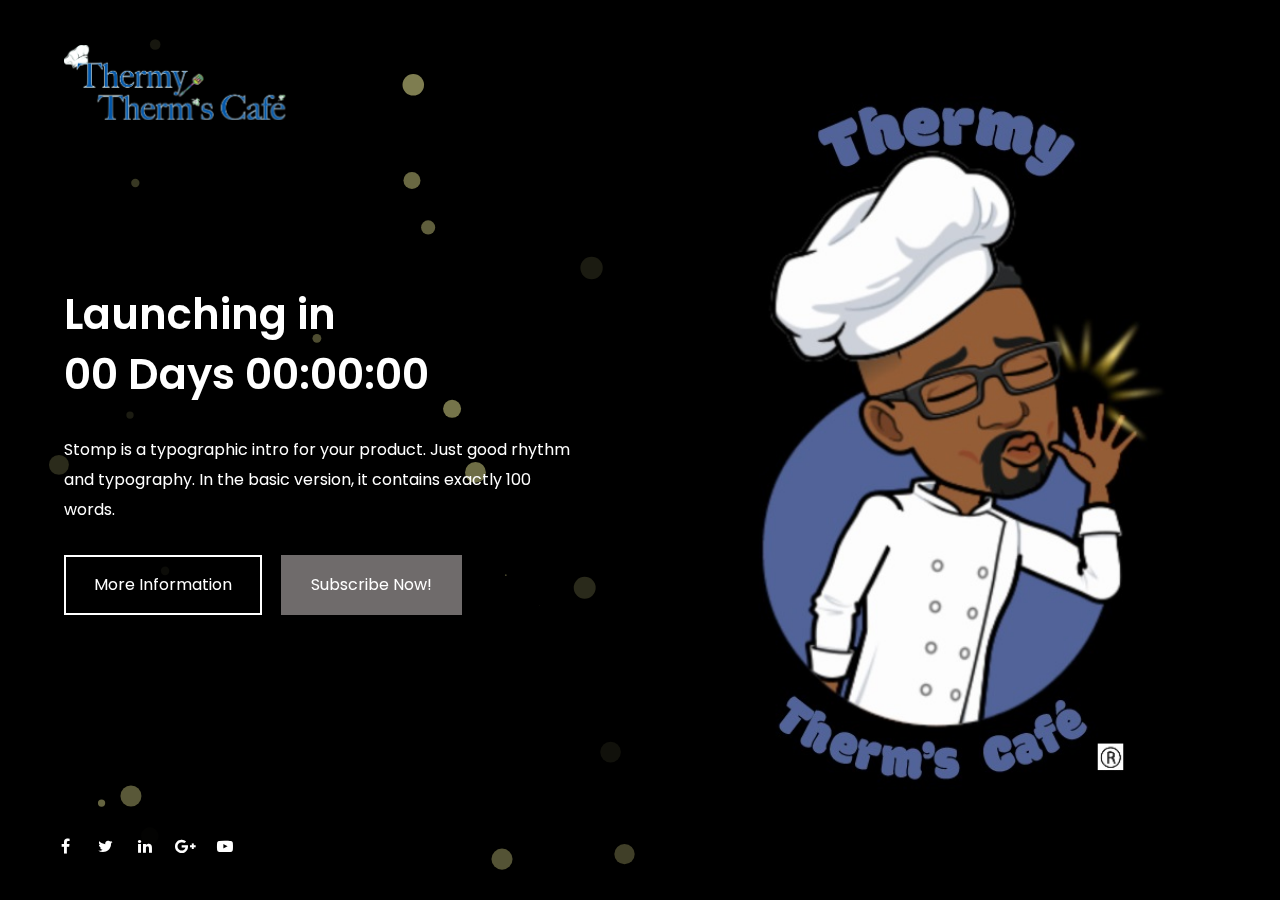
==== commit 945296ad: "left section and logo" ====
--- a/index-youtube-minimal-countdown.html
+++ b/index-youtube-minimal-countdown.html
@@ -60,7 +60,7 @@
 						</div><!-- ## End Ambient BG (Particles Animations) ## -->
 
 						<div class="st-logo"> <!-- ## Start Logo part ## -->
-							<img src="images/youtube/stomp-logo-white.png" alt="Stomp" height="84"/>
+							<img src="images/ttsctextlogo2.png" alt="Stomp" height="84"/>
 						</div> <!-- ## End Logo part ## -->
 
 						<div class="st-desc"> <!-- ## Start Coming Soon Content ## -->
--- a/css/custom/index-youtube-minimal.css
+++ b/css/custom/index-youtube-minimal.css
@@ -39,21 +39,20 @@
 }
 
 /* 2.2 Font Colors and Backgrounds
-Stamp - #FF4266, Content BG - #FFF, Headline - #111517,
+Stamp - #000, Content BG - #FFF, Headline - #111517,
 Paragraph - #888, Contrast / Highlight(Buttons BG) - #292323
 -------------------------------------------------------------- */
-.sk-double-bounce .sk-child /* Preloader Circle Color */
-{
-    background: none #FFF;
+.sk-double-bounce .sk-child /* Preloader Circle Color */ {
+    background: none #fff;
 }
 
 /* Main Page */
 #intro-content {
-    background: #FF4266;
+    background: #000;
 }
 
 #main-content {
-    background: #FFF;
+    background: #fff;
 }
 
 /* Buttons */
@@ -62,17 +61,19 @@
     color: #292323;
 }
 
-.form-group .btn-bordered:hover,.form-group .btn-bordered:active {
+.form-group .btn-bordered:hover,
+.form-group .btn-bordered:active {
     background: #292323;
-    color: #FFF
+    color: #fff;
 }
 
-.btn-fill, #submit-form.btn-fill {
-    background: #FF4266;
+.btn-fill,
+#submit-form.btn-fill {
+    background: #000;
 }
 
 #submit-form.btn-fill:hover {
-    background: #FFF;
+    background: #fff;
 }
 
 .addr-details a:hover {
@@ -80,12 +81,14 @@
 }
 
 /* Custom Scrollbar */
-.mCSB_scrollTools .mCSB_dragger:active .mCSB_dragger_bar,.mCSB_scrollTools .mCSB_dragger.mCSB_dragger_onDrag .mCSB_dragger_bar,.mCSB_scrollTools .mCSB_dragger:hover .mCSB_dragger_bar {
+.mCSB_scrollTools .mCSB_dragger:active .mCSB_dragger_bar,
+.mCSB_scrollTools .mCSB_dragger.mCSB_dragger_onDrag .mCSB_dragger_bar,
+.mCSB_scrollTools .mCSB_dragger:hover .mCSB_dragger_bar {
     background: #292323;
 }
 
 .mCSB_scrollTools .mCSB_draggerRail {
-    background-color: rgba(0,0,0,0.1);
+    background-color: rgba(0, 0, 0, 0.1);
 }
 
 .mCSB_scrollTools .mCSB_dragger .mCSB_dragger_bar {
@@ -93,18 +96,17 @@
 }
 
 .sub-bg {
-	background-image: url("../../images/youtube/sub-bg.jpg");
-	background-color: #111517;
+    background-image: url('../../images/youtube/sub-bg.jpg');
+    background-color: #111517;
 }
 
 .sub-bg::before {
-    background: rgba(0,0,0,0.75);
+    background: rgba(0, 0, 0, 0.75);
 }
 
 #intro-content::before {
-    background-image: url("../../images/youtube/main-bg.jpg");
+    background-image: url('../../images/youtube/main-bg.jpg');
 }
-
 
 /* ==================================================================
 3.0 - Responsive Styles
@@ -112,32 +114,30 @@
 
 /* 3.1 - Small Devices, Tablets (≥768px)
 -------------------------------------------------------------- */
-@media only screen and (min-width : 768px) {
-
+@media only screen and (min-width: 768px) {
 }
 
 /* 3.2 - Medium Devices, Desktops (≥992px)
 -------------------------------------------------------------- */
-@media only screen and (min-width : 992px) {
-
+@media only screen and (min-width: 992px) {
 }
 
 /* 3.3 - Large Devices, Desktops (≥1200px)
 -------------------------------------------------------------- */
-@media only screen and (min-width : 1200px) {
+@media only screen and (min-width: 1200px) {
     .addr-details {
         text-align: center;
     }
 
     .btn-fill {
-        background: #292323;
-        color: #FFF
+        background: #6f6b6b;
+        color: #fff;
     }
 }
 
 /* 3.4 - Wide Screens, Desktops (≥1824px)
 -------------------------------------------------------------- */
-@media only screen and (min-width : 1824px) {
+@media only screen and (min-width: 1824px) {
     .addr-details {
         text-align: left;
     }
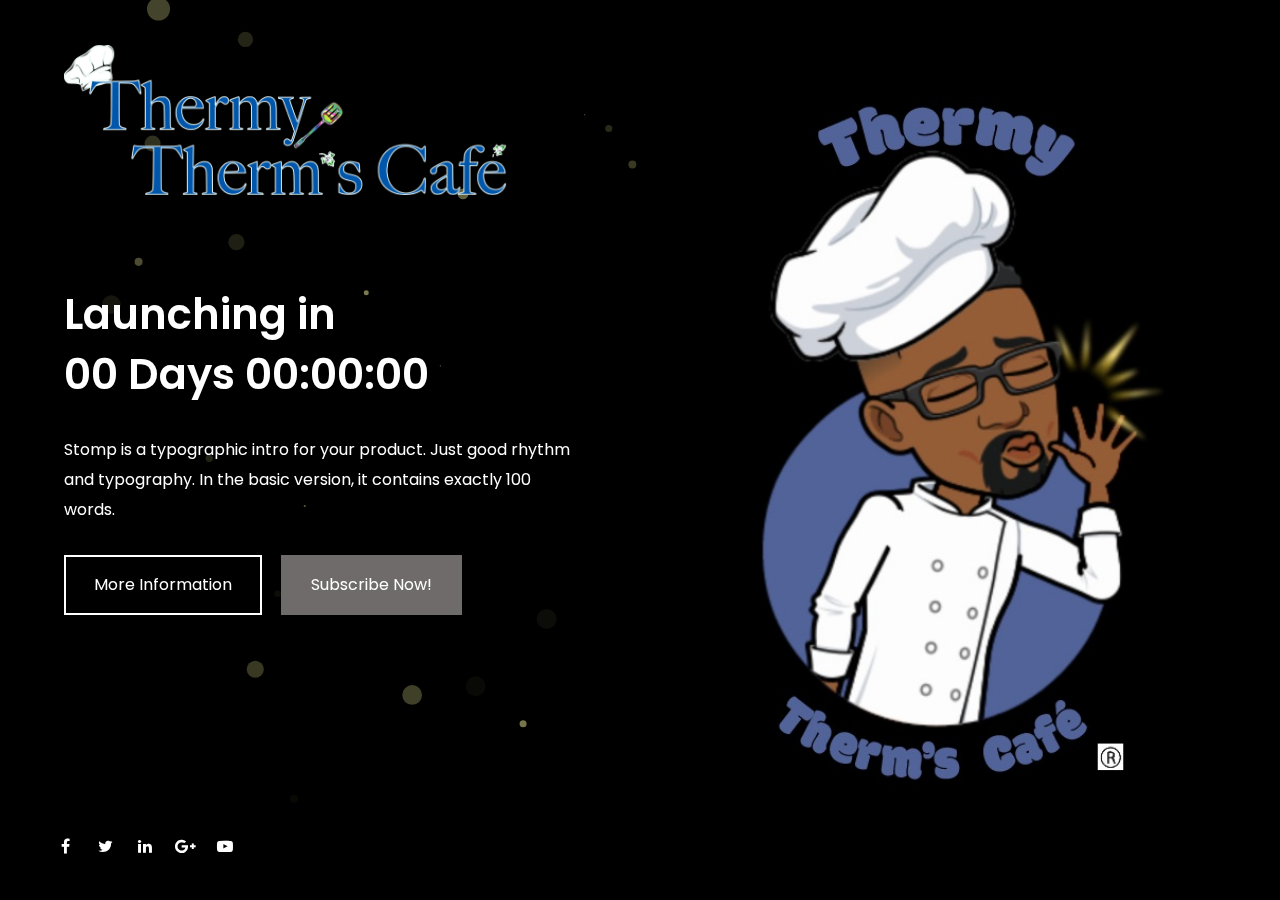
==== commit 021917f4: "style" ====
--- a/index-youtube-minimal-countdown.html
+++ b/index-youtube-minimal-countdown.html
@@ -95,7 +95,7 @@
 					<section id="the-company" class="about-us"> <!-- ## Start ABOUT US section ## -->
 						<div class="row">
 							<div class="col-xs-12">
-								<h3>The Rhythm of Change</h3>
+								<h3>Cafe on the Road</h3>
 								<p>Proin gravida nibh vel velit auctor aliquet. Aenean sollicitudin, lorem quis bibendum auctor, nisi elit consequat ipsum, nec sagittis sem nibh id elit. Duis sed odio sit amet nibh vulputate cursus a sit amet mauris. Morbi accumsan ipsum velit. Nam nec tellus a odio tincidunt auctor a ornare odio. Sed non  mauris vitae erat consequat auctor eu in elit. Duis sed odio sit amet nibh vulputate cursus a sit amet mauris.</p>
 							</div>
 						</div>
@@ -104,7 +104,7 @@
 					<section id="the-gallery" class="portfolio"> <!-- ## Start PORTFOLIO section ## -->
 						<div class="row">
 							<div class="col-xs-12">
-								<h3>What's inside</h3>
+								<h3>Look at What's Coming</h3>
 								<p>Sed ut perspiciatis unde omnis iste natus error sit voluptatem accusantium doloremque laudantium, totam rem aperiam, eaque ipsa quae ab illo inventore veritatis et quasi architecto beatae vitae dicta sunt explicabo.</p>
 
 								<div class="st-gallery row" itemscope itemtype="http://schema.org/ImageGallery"><!-- %% Start GALLERY %% -->
--- a/css/combined/page-essentials-minimal.min.css
+++ b/css/combined/page-essentials-minimal.min.css
@@ -1 +1,1624 @@
-.mCustomScrollbar{-ms-touch-action:pinch-zoom;touch-action:pinch-zoom}.mCustomScrollbar.mCS_no_scrollbar,.mCustomScrollbar.mCS_touch_action{-ms-touch-action:auto;touch-action:auto}.mCustomScrollBox{position:relative;overflow:hidden;height:100%;max-width:100%;outline:0;direction:ltr}.mCSB_container{overflow:hidden;width:auto;height:auto}.mCSB_inside>.mCSB_container{margin-right:30px}.mCSB_container.mCS_no_scrollbar_y.mCS_y_hidden{margin-right:0}.mCS-dir-rtl>.mCSB_inside>.mCSB_container{margin-right:0;margin-left:30px}.mCS-dir-rtl>.mCSB_inside>.mCSB_container.mCS_no_scrollbar_y.mCS_y_hidden{margin-left:0}.mCSB_scrollTools{position:absolute;width:16px;height:auto;left:auto;top:0;right:0;bottom:0}.mCSB_outside+.mCSB_scrollTools{right:-26px}.mCS-dir-rtl>.mCSB_inside>.mCSB_scrollTools,.mCS-dir-rtl>.mCSB_outside+.mCSB_scrollTools{right:auto;left:0}.mCS-dir-rtl>.mCSB_outside+.mCSB_scrollTools{left:-26px}.mCSB_scrollTools .mCSB_draggerContainer{position:absolute;top:0;left:0;bottom:0;right:0;height:auto}.mCSB_scrollTools a+.mCSB_draggerContainer{margin:20px 0}.mCSB_scrollTools .mCSB_draggerRail{width:2px;height:100%;margin:0 auto;-webkit-border-radius:16px;-moz-border-radius:16px;border-radius:16px}.mCSB_scrollTools .mCSB_dragger{cursor:pointer;width:100%;height:30px;z-index:1}.mCSB_scrollTools .mCSB_dragger .mCSB_dragger_bar{position:relative;width:4px;height:100%;margin:0 auto;-webkit-border-radius:16px;-moz-border-radius:16px;border-radius:16px;text-align:center}.mCSB_scrollTools_vertical.mCSB_scrollTools_onDrag_expand .mCSB_dragger.mCSB_dragger_onDrag_expanded .mCSB_dragger_bar,.mCSB_scrollTools_vertical.mCSB_scrollTools_onDrag_expand .mCSB_draggerContainer:hover .mCSB_dragger .mCSB_dragger_bar{width:12px}.mCSB_scrollTools_vertical.mCSB_scrollTools_onDrag_expand .mCSB_dragger.mCSB_dragger_onDrag_expanded+.mCSB_draggerRail,.mCSB_scrollTools_vertical.mCSB_scrollTools_onDrag_expand .mCSB_draggerContainer:hover .mCSB_draggerRail{width:8px}.mCSB_scrollTools .mCSB_buttonUp,.mCSB_scrollTools .mCSB_buttonDown{display:block;position:absolute;height:20px;width:100%;overflow:hidden;margin:0 auto;cursor:pointer}.mCSB_scrollTools .mCSB_buttonDown{bottom:0}.mCSB_horizontal.mCSB_inside>.mCSB_container{margin-right:0;margin-bottom:30px}.mCSB_horizontal.mCSB_outside>.mCSB_container{min-height:100%}.mCSB_horizontal>.mCSB_container.mCS_no_scrollbar_x.mCS_x_hidden{margin-bottom:0}.mCSB_scrollTools.mCSB_scrollTools_horizontal{width:auto;height:16px;top:auto;right:0;bottom:0;left:0}.mCustomScrollBox+.mCSB_scrollTools.mCSB_scrollTools_horizontal,.mCustomScrollBox+.mCSB_scrollTools+.mCSB_scrollTools.mCSB_scrollTools_horizontal{bottom:-26px}.mCSB_scrollTools.mCSB_scrollTools_horizontal a+.mCSB_draggerContainer{margin:0 20px}.mCSB_scrollTools.mCSB_scrollTools_horizontal .mCSB_draggerRail{width:100%;height:2px;margin:7px 0}.mCSB_scrollTools.mCSB_scrollTools_horizontal .mCSB_dragger{width:30px;height:100%;left:0}.mCSB_scrollTools.mCSB_scrollTools_horizontal .mCSB_dragger .mCSB_dragger_bar{width:100%;height:4px;margin:6px auto}.mCSB_scrollTools_horizontal.mCSB_scrollTools_onDrag_expand .mCSB_dragger.mCSB_dragger_onDrag_expanded .mCSB_dragger_bar,.mCSB_scrollTools_horizontal.mCSB_scrollTools_onDrag_expand .mCSB_draggerContainer:hover .mCSB_dragger .mCSB_dragger_bar{height:12px;margin:2px auto}.mCSB_scrollTools_horizontal.mCSB_scrollTools_onDrag_expand .mCSB_dragger.mCSB_dragger_onDrag_expanded+.mCSB_draggerRail,.mCSB_scrollTools_horizontal.mCSB_scrollTools_onDrag_expand .mCSB_draggerContainer:hover .mCSB_draggerRail{height:8px;margin:4px 0}.mCSB_scrollTools.mCSB_scrollTools_horizontal .mCSB_buttonLeft,.mCSB_scrollTools.mCSB_scrollTools_horizontal .mCSB_buttonRight{display:block;position:absolute;width:20px;height:100%;overflow:hidden;margin:0 auto;cursor:pointer}.mCSB_scrollTools.mCSB_scrollTools_horizontal .mCSB_buttonLeft{left:0}.mCSB_scrollTools.mCSB_scrollTools_horizontal .mCSB_buttonRight{right:0}.mCSB_container_wrapper{position:absolute;height:auto;width:auto;overflow:hidden;top:0;left:0;right:0;bottom:0;margin-right:30px;margin-bottom:30px}.mCSB_container_wrapper>.mCSB_container{padding-right:30px;padding-bottom:30px;-webkit-box-sizing:border-box;-moz-box-sizing:border-box;box-sizing:border-box}.mCSB_vertical_horizontal>.mCSB_scrollTools.mCSB_scrollTools_vertical{bottom:20px}.mCSB_vertical_horizontal>.mCSB_scrollTools.mCSB_scrollTools_horizontal{right:20px}.mCSB_container_wrapper.mCS_no_scrollbar_x.mCS_x_hidden+.mCSB_scrollTools.mCSB_scrollTools_vertical{bottom:0}.mCSB_container_wrapper.mCS_no_scrollbar_y.mCS_y_hidden+.mCSB_scrollTools ~ .mCSB_scrollTools.mCSB_scrollTools_horizontal,.mCS-dir-rtl>.mCustomScrollBox.mCSB_vertical_horizontal.mCSB_inside>.mCSB_scrollTools.mCSB_scrollTools_horizontal{right:0}.mCS-dir-rtl>.mCustomScrollBox.mCSB_vertical_horizontal.mCSB_inside>.mCSB_scrollTools.mCSB_scrollTools_horizontal{left:20px}.mCS-dir-rtl>.mCustomScrollBox.mCSB_vertical_horizontal.mCSB_inside>.mCSB_container_wrapper.mCS_no_scrollbar_y.mCS_y_hidden+.mCSB_scrollTools ~ .mCSB_scrollTools.mCSB_scrollTools_horizontal{left:0}.mCS-dir-rtl>.mCSB_inside>.mCSB_container_wrapper{margin-right:0;margin-left:30px}.mCSB_container_wrapper.mCS_no_scrollbar_y.mCS_y_hidden>.mCSB_container{padding-right:0}.mCSB_container_wrapper.mCS_no_scrollbar_x.mCS_x_hidden>.mCSB_container{padding-bottom:0}.mCustomScrollBox.mCSB_vertical_horizontal.mCSB_inside>.mCSB_container_wrapper.mCS_no_scrollbar_y.mCS_y_hidden{margin-right:0;margin-left:0}.mCustomScrollBox.mCSB_vertical_horizontal.mCSB_inside>.mCSB_container_wrapper.mCS_no_scrollbar_x.mCS_x_hidden{margin-bottom:0}.mCSB_scrollTools,.mCSB_scrollTools .mCSB_dragger .mCSB_dragger_bar,.mCSB_scrollTools .mCSB_buttonUp,.mCSB_scrollTools .mCSB_buttonDown,.mCSB_scrollTools .mCSB_buttonLeft,.mCSB_scrollTools .mCSB_buttonRight{-webkit-transition:opacity .2s ease-in-out,background-color .2s ease-in-out;-moz-transition:opacity .2s ease-in-out,background-color .2s ease-in-out;-o-transition:opacity .2s ease-in-out,background-color .2s ease-in-out;transition:opacity .2s ease-in-out,background-color .2s ease-in-out}.mCSB_scrollTools_vertical.mCSB_scrollTools_onDrag_expand .mCSB_dragger_bar,.mCSB_scrollTools_vertical.mCSB_scrollTools_onDrag_expand .mCSB_draggerRail,.mCSB_scrollTools_horizontal.mCSB_scrollTools_onDrag_expand .mCSB_dragger_bar,.mCSB_scrollTools_horizontal.mCSB_scrollTools_onDrag_expand .mCSB_draggerRail{-webkit-transition:width .2s ease-out .2s,height .2s ease-out .2s,margin-left .2s ease-out .2s,margin-right .2s ease-out .2s,margin-top .2s ease-out .2s,margin-bottom .2s ease-out .2s,opacity .2s ease-in-out,background-color .2s ease-in-out;-moz-transition:width .2s ease-out .2s,height .2s ease-out .2s,margin-left .2s ease-out .2s,margin-right .2s ease-out .2s,margin-top .2s ease-out .2s,margin-bottom .2s ease-out .2s,opacity .2s ease-in-out,background-color .2s ease-in-out;-o-transition:width .2s ease-out .2s,height .2s ease-out .2s,margin-left .2s ease-out .2s,margin-right .2s ease-out .2s,margin-top .2s ease-out .2s,margin-bottom .2s ease-out .2s,opacity .2s ease-in-out,background-color .2s ease-in-out;transition:width .2s ease-out .2s,height .2s ease-out .2s,margin-left .2s ease-out .2s,margin-right .2s ease-out .2s,margin-top .2s ease-out .2s,margin-bottom .2s ease-out .2s,opacity .2s ease-in-out,background-color .2s ease-in-out}.mCSB_scrollTools{opacity:.75;filter:alpha(opacity=75);-ms-filter:alpha(opacity=75)}.mCS-autoHide>.mCustomScrollBox>.mCSB_scrollTools,.mCS-autoHide>.mCustomScrollBox ~ .mCSB_scrollTools{opacity:0;filter:alpha(opacity=0);-ms-filter:alpha(opacity=0)}.mCustomScrollbar>.mCustomScrollBox>.mCSB_scrollTools.mCSB_scrollTools_onDrag,.mCustomScrollbar>.mCustomScrollBox ~ .mCSB_scrollTools.mCSB_scrollTools_onDrag,.mCustomScrollBox:hover>.mCSB_scrollTools,.mCustomScrollBox:hover ~ .mCSB_scrollTools,.mCS-autoHide:hover>.mCustomScrollBox>.mCSB_scrollTools,.mCS-autoHide:hover>.mCustomScrollBox ~ .mCSB_scrollTools{opacity:1;filter:alpha(opacity=100);-ms-filter:alpha(opacity=100)}.mCSB_scrollTools .mCSB_draggerRail{background-color:#000;background-color:rgba(0,0,0,0.4);filter:alpha(opacity=40);-ms-filter:alpha(opacity=40)}.mCSB_scrollTools .mCSB_dragger .mCSB_dragger_bar{background-color:#fff;background-color:rgba(255,255,255,0.75);filter:alpha(opacity=75);-ms-filter:alpha(opacity=75)}.mCSB_scrollTools .mCSB_dragger:hover .mCSB_dragger_bar{background-color:#fff;background-color:rgba(255,255,255,0.85);filter:alpha(opacity=85);-ms-filter:alpha(opacity=85)}.mCSB_scrollTools .mCSB_dragger:active .mCSB_dragger_bar,.mCSB_scrollTools .mCSB_dragger.mCSB_dragger_onDrag .mCSB_dragger_bar{background-color:#fff;background-color:rgba(255,255,255,0.9);filter:alpha(opacity=90);-ms-filter:alpha(opacity=90)}.mCSB_scrollTools .mCSB_buttonUp,.mCSB_scrollTools .mCSB_buttonDown,.mCSB_scrollTools .mCSB_buttonLeft,.mCSB_scrollTools .mCSB_buttonRight{background-image:url(mCSB_buttons.png);background-repeat:no-repeat;opacity:.4;filter:alpha(opacity=40);-ms-filter:alpha(opacity=40)}.mCSB_scrollTools .mCSB_buttonUp{background-position:0 0}.mCSB_scrollTools .mCSB_buttonDown{background-position:0 -20px}.mCSB_scrollTools .mCSB_buttonLeft{background-position:0 -40px}.mCSB_scrollTools .mCSB_buttonRight{background-position:0 -56px}.mCSB_scrollTools .mCSB_buttonUp:hover,.mCSB_scrollTools .mCSB_buttonDown:hover,.mCSB_scrollTools .mCSB_buttonLeft:hover,.mCSB_scrollTools .mCSB_buttonRight:hover{opacity:.75;filter:alpha(opacity=75);-ms-filter:alpha(opacity=75)}.mCSB_scrollTools .mCSB_buttonUp:active,.mCSB_scrollTools .mCSB_buttonDown:active,.mCSB_scrollTools .mCSB_buttonLeft:active,.mCSB_scrollTools .mCSB_buttonRight:active{opacity:.9;filter:alpha(opacity=90);-ms-filter:alpha(opacity=90)}/*! PhotoSwipe main CSS by Dmitry Semenov | photoswipe.com | MIT license */.pswp{display:none;position:absolute;width:100%;height:100%;left:0;top:0;overflow:hidden;-ms-touch-action:none;touch-action:none;z-index:1500;-webkit-text-size-adjust:100%;-webkit-backface-visibility:hidden;outline:0}.pswp *{-webkit-box-sizing:border-box;box-sizing:border-box}.pswp img{max-width:none}.pswp--animate_opacity{opacity:.001;will-change:opacity;-webkit-transition:opacity 333ms cubic-bezier(.4,0,.22,1);transition:opacity 333ms cubic-bezier(.4,0,.22,1)}.pswp--open{display:block}.pswp--zoom-allowed .pswp__img{cursor:-webkit-zoom-in;cursor:-moz-zoom-in;cursor:zoom-in}.pswp--zoomed-in .pswp__img{cursor:-webkit-grab;cursor:-moz-grab;cursor:grab}.pswp--dragging .pswp__img{cursor:-webkit-grabbing;cursor:-moz-grabbing;cursor:grabbing}.pswp__bg{position:absolute;left:0;top:0;width:100%;height:100%;background:#000;opacity:0;-webkit-transform:translateZ(0);transform:translateZ(0);-webkit-backface-visibility:hidden;will-change:opacity}.pswp__scroll-wrap{position:absolute;left:0;top:0;width:100%;height:100%;overflow:hidden}.pswp__container,.pswp__zoom-wrap{-ms-touch-action:none;touch-action:none;position:absolute;left:0;right:0;top:0;bottom:0}.pswp__container,.pswp__img{-webkit-user-select:none;-moz-user-select:none;-ms-user-select:none;user-select:none;-webkit-tap-highlight-color:transparent;-webkit-touch-callout:none}.pswp__zoom-wrap{position:absolute;width:100%;-webkit-transform-origin:left top;-ms-transform-origin:left top;transform-origin:left top;-webkit-transition:-webkit-transform 333ms cubic-bezier(.4,0,.22,1);transition:transform 333ms cubic-bezier(.4,0,.22,1)}.pswp__bg{will-change:opacity;-webkit-transition:opacity 333ms cubic-bezier(.4,0,.22,1);transition:opacity 333ms cubic-bezier(.4,0,.22,1)}.pswp--animated-in .pswp__bg,.pswp--animated-in .pswp__zoom-wrap{-webkit-transition:none;transition:none}.pswp__container,.pswp__zoom-wrap{-webkit-backface-visibility:hidden}.pswp__item{position:absolute;left:0;right:0;top:0;bottom:0;overflow:hidden}.pswp__img{position:absolute;width:auto;height:auto;top:0;left:0}.pswp__img--placeholder{-webkit-backface-visibility:hidden}.pswp__img--placeholder--blank{background:#222}.pswp--ie .pswp__img{width:100%!important;height:auto!important;left:0;top:0}.pswp__error-msg{position:absolute;left:0;top:50%;width:100%;text-align:center;font-size:14px;line-height:16px;margin-top:-8px;color:#ccc}.pswp__error-msg a{color:#ccc;text-decoration:underline}/*! PhotoSwipe Default UI CSS by Dmitry Semenov | photoswipe.com | MIT license */.pswp__button{width:44px;height:44px;position:relative;background:0;cursor:pointer;overflow:visible;-webkit-appearance:none;display:block;border:0;padding:0;margin:0;float:right;opacity:.75;-webkit-transition:opacity .2s;transition:opacity .2s;-webkit-box-shadow:none;box-shadow:none}.pswp__button:focus,.pswp__button:hover{opacity:1}.pswp__button:active{outline:0;opacity:.9}.pswp__button::-moz-focus-inner{padding:0;border:0}.pswp__ui--over-close .pswp__button--close{opacity:1}.pswp__button,.pswp__button--arrow--left:before,.pswp__button--arrow--right:before{background:url(../../images/default-skin.png) 0 0 no-repeat;background-size:264px 88px;width:44px;height:44px}@media(-webkit-min-device-pixel-ratio:1.1),(-webkit-min-device-pixel-ratio:1.09375),(min-resolution:105dpi),(min-resolution:1.1dppx){.pswp--svg .pswp__button,.pswp--svg .pswp__button--arrow--left:before,.pswp--svg .pswp__button--arrow--right:before{background-image:url(../../images/default-skin.svg)}.pswp--svg .pswp__button--arrow--left,.pswp--svg .pswp__button--arrow--right{background:0}}.pswp__button--close{background-position:0 -44px}.pswp__button--share{background-position:-44px -44px}.pswp__button--fs{display:none}.pswp--supports-fs .pswp__button--fs{display:block}.pswp--fs .pswp__button--fs{background-position:-44px 0}.pswp__button--zoom{display:none;background-position:-88px 0}.pswp--zoom-allowed .pswp__button--zoom{display:block}.pswp--zoomed-in .pswp__button--zoom{background-position:-132px 0}.pswp--touch .pswp__button--arrow--left,.pswp--touch .pswp__button--arrow--right{visibility:hidden}.pswp__button--arrow--left,.pswp__button--arrow--right{background:0;top:50%;margin-top:-50px;width:70px;height:100px;position:absolute}.pswp__button--arrow--left{left:0}.pswp__button--arrow--right{right:0}.pswp__button--arrow--left:before,.pswp__button--arrow--right:before{content:'';top:35px;background-color:rgba(0,0,0,.3);height:30px;width:32px;position:absolute}.pswp__button--arrow--left:before{left:6px;background-position:-138px -44px}.pswp__button--arrow--right:before{right:6px;background-position:-94px -44px}.pswp__counter,.pswp__share-modal{-webkit-user-select:none;-moz-user-select:none;-ms-user-select:none;user-select:none}.pswp__share-modal{display:block;background:rgba(0,0,0,.5);width:100%;height:100%;top:0;left:0;padding:10px;position:absolute;z-index:1600;opacity:0;-webkit-transition:opacity .25s ease-out;transition:opacity .25s ease-out;-webkit-backface-visibility:hidden;will-change:opacity}.pswp__share-modal--hidden{display:none}.pswp__share-tooltip{z-index:1620;position:absolute;background:#fff;top:56px;border-radius:2px;display:block;width:auto;right:44px;-webkit-box-shadow:0 2px 5px rgba(0,0,0,.25);box-shadow:0 2px 5px rgba(0,0,0,.25);-webkit-transform:translateY(6px);-ms-transform:translateY(6px);transform:translateY(6px);-webkit-transition:-webkit-transform .25s;transition:transform .25s;-webkit-backface-visibility:hidden;will-change:transform}.pswp__share-tooltip a{display:block;padding:8px 12px;color:#000;text-decoration:none;font-size:14px;line-height:18px}.pswp__share-tooltip a:hover{text-decoration:none;color:#000}.pswp__share-tooltip a:first-child{border-radius:2px 2px 0 0}.pswp__share-tooltip a:last-child{border-radius:0 0 2px 2px}.pswp__share-modal--fade-in{opacity:1}.pswp__share-modal--fade-in .pswp__share-tooltip{-webkit-transform:translateY(0);-ms-transform:translateY(0);transform:translateY(0)}.pswp--touch .pswp__share-tooltip a{padding:16px 12px}a.pswp__share--facebook:before{content:'';display:block;width:0;height:0;position:absolute;top:-12px;right:15px;border:6px solid transparent;border-bottom-color:#fff;-webkit-pointer-events:none;-moz-pointer-events:none;pointer-events:none}a.pswp__share--facebook:hover{background:#3e5c9a;color:#fff}a.pswp__share--facebook:hover:before{border-bottom-color:#3e5c9a}a.pswp__share--twitter:hover{background:#55acee;color:#fff}a.pswp__share--pinterest:hover{background:#ccc;color:#ce272d}a.pswp__share--download:hover{background:#ddd}.pswp__counter{position:absolute;left:0;top:0;height:44px;font-size:13px;line-height:44px;color:#fff;opacity:.75;padding:0 10px}.pswp__caption{position:absolute;left:0;bottom:0;width:100%;min-height:44px}.pswp__caption small{font-size:11px;color:#bbb}.pswp__caption__center{text-align:left;max-width:420px;margin:0 auto;font-size:13px;padding:10px;line-height:20px;color:#ccc}.pswp__caption--empty{display:none}.pswp__caption--fake{visibility:hidden}.pswp__preloader{width:44px;height:44px;position:absolute;top:0;left:50%;margin-left:-22px;opacity:0;-webkit-transition:opacity .25s ease-out;transition:opacity .25s ease-out;will-change:opacity;direction:ltr}.pswp__preloader__icn{width:20px;height:20px;margin:12px}.pswp__preloader--active{opacity:1}.pswp__preloader--active .pswp__preloader__icn{background:url(preloader.gif) 0 0 no-repeat}.pswp--css_animation .pswp__preloader--active{opacity:1}.pswp--css_animation .pswp__preloader--active .pswp__preloader__icn{-webkit-animation:clockwise .5s linear infinite;animation:clockwise .5s linear infinite}.pswp--css_animation .pswp__preloader--active .pswp__preloader__donut{-webkit-animation:donut-rotate 1s cubic-bezier(.4,0,.22,1) infinite;animation:donut-rotate 1s cubic-bezier(.4,0,.22,1) infinite}.pswp--css_animation .pswp__preloader__icn{background:0;opacity:.75;width:14px;height:14px;position:absolute;left:15px;top:15px;margin:0}.pswp--css_animation .pswp__preloader__cut{position:relative;width:7px;height:14px;overflow:hidden}.pswp--css_animation .pswp__preloader__donut{-webkit-box-sizing:border-box;box-sizing:border-box;width:14px;height:14px;border:2px solid #fff;border-radius:50%;border-left-color:transparent;border-bottom-color:transparent;position:absolute;top:0;left:0;background:0;margin:0}@media screen and (max-width:1024px){.pswp__preloader{position:relative;left:auto;top:auto;margin:0;float:right}}@-webkit-keyframes clockwise{0%{-webkit-transform:rotate(0);transform:rotate(0)}100%{-webkit-transform:rotate(360deg);transform:rotate(360deg)}}@keyframes clockwise{0%{-webkit-transform:rotate(0);transform:rotate(0)}100%{-webkit-transform:rotate(360deg);transform:rotate(360deg)}}@-webkit-keyframes donut-rotate{0%{-webkit-transform:rotate(0);transform:rotate(0)}50%{-webkit-transform:rotate(-140deg);transform:rotate(-140deg)}100%{-webkit-transform:rotate(0);transform:rotate(0)}}@keyframes donut-rotate{0%{-webkit-transform:rotate(0);transform:rotate(0)}50%{-webkit-transform:rotate(-140deg);transform:rotate(-140deg)}100%{-webkit-transform:rotate(0);transform:rotate(0)}}.pswp__ui{-webkit-font-smoothing:auto;visibility:visible;opacity:1;z-index:1550}.pswp__top-bar{position:absolute;left:0;top:0;height:44px;width:100%}.pswp--has_mouse .pswp__button--arrow--left,.pswp--has_mouse .pswp__button--arrow--right,.pswp__caption,.pswp__top-bar{-webkit-backface-visibility:hidden;will-change:opacity;-webkit-transition:opacity 333ms cubic-bezier(.4,0,.22,1);transition:opacity 333ms cubic-bezier(.4,0,.22,1)}.pswp--has_mouse .pswp__button--arrow--left,.pswp--has_mouse .pswp__button--arrow--right{visibility:visible}.pswp__caption,.pswp__top-bar{background-color:rgba(0,0,0,.5)}.pswp__ui--fit .pswp__caption,.pswp__ui--fit .pswp__top-bar{background-color:rgba(0,0,0,.3)}.pswp__ui--idle .pswp__top-bar{opacity:0}.pswp__ui--idle .pswp__button--arrow--left,.pswp__ui--idle .pswp__button--arrow--right{opacity:0}.pswp__ui--hidden .pswp__button--arrow--left,.pswp__ui--hidden .pswp__button--arrow--right,.pswp__ui--hidden .pswp__caption,.pswp__ui--hidden .pswp__top-bar{opacity:.001}.pswp__ui--one-slide .pswp__button--arrow--left,.pswp__ui--one-slide .pswp__button--arrow--right,.pswp__ui--one-slide .pswp__counter{display:none}.pswp__element--disabled{display:none!important}.pswp--minimal--dark .pswp__top-bar{background:0}.abs-fs{position:absolute;top:0;left:0;overflow:hidden;width:100%;height:100%;padding:0;margin:0;background:none transparent}.abs-center{position:absolute;top:50%;left:50%;-ms-transform:translate(-50%,-50%);-webkit-transform:translate(-50%,-50%);-moz-transform:translate(-50%,-50%);-o-transform:translate(-50%,-50%);transform:translate(-50%,-50%)}.bg-cover{background-position:center center;background-repeat:no-repeat;-webkit-background-size:cover;-moz-background-size:cover;-o-background-size:cover;background-size:cover}.gpu-hack{-webkit-perspective:1000px;-moz-perspective:1000px;perspective:1000px;-webkit-transform:translateZ(0);-moz-transform:translateZ(0);transform:translateZ(0);-webkit-backface-visibility:hidden;-moz-backface-visibility:hidden;backface-visibility:hidden}html,body{height:100%;background:none #000}a,a:active,a:focus,input:focus{text-decoration:none!important;outline:0}.clear{clear:both}button:focus{outline:0}::-webkit-input-placeholder{color:rgba(255,255,255,0.1)}:-moz-placeholder{color:rgba(255,255,255,0.1)}::-moz-placeholder{color:rgba(255,255,255,0.1)}:-ms-input-placeholder{color:rgba(255,255,255,0.1)}input{-webkit-appearance:none;-moz-appearance:none;appearance:none;-webkit-border-radius:0!important;-moz-border-radius:0!important;border-radius:0!important}.loader-container{position:absolute;z-index:6;top:0;left:0;overflow:hidden;width:100%;height:100%;background:none #000}.loader-ie9 .loader-container .abs-center>div:after{content:'LOADING';display:block;position:absolute;top:100%;left:50%;-ms-transform:translateX(-50%);-webkit-transform:translateX(-50%);-moz-transform:translateX(-50%);-o-transform:translateX(-50%);transform:translateX(-50%)}.sk-double-bounce{position:relative;width:40px;height:40px;margin:0 auto}.sk-double-bounce .sk-child{position:absolute;top:0;left:0;opacity:.6;width:100%;height:100%;border-radius:50%;background-color:#333;-webkit-animation:sk-doubleBounce 2s infinite ease-in-out;animation:sk-doubleBounce 2s infinite ease-in-out}.sk-double-bounce .sk-double-bounce2{-webkit-animation-delay:-1.0s;animation-delay:-1.0s}@-webkit-keyframes sk-doubleBounce{0%,100%{-webkit-transform:scale(0);transform:scale(0)}50%{-webkit-transform:scale(1);transform:scale(1)}}@keyframes sk-doubleBounce{0%,100%{-webkit-transform:scale(0);transform:scale(0)}50%{-webkit-transform:scale(1);transform:scale(1)}}body{overflow:hidden;padding:0;margin:0;background:none #000;color:#fff;font-size:16px}body.set-overflow{overflow:visible;overflow-x:hidden}.italic{font-style:italic}h1{padding:0;margin:0;font-size:1.5em;line-height:1.1;font-weight:normal;text-decoration:none;-webkit-text-stroke:.2px}.thin{font-weight:100}.mCSB_inside>.mCSB_container{margin-right:0}.mCSB_scrollTools{right:0;width:5px;opacity:1;filter:"alpha(opacity=100)";-ms-filter:"alpha(opacity=100)"}.mCSB_scrollTools .mCSB_draggerRail{width:5px;border-radius:0}.mCSB_scrollTools .mCSB_dragger .mCSB_dragger_bar{width:5px;border-radius:0;background-color:rgba(239,13,51,0.75)}.mCSB_scrollTools .mCSB_dragger:active .mCSB_dragger_bar,.mCSB_scrollTools .mCSB_dragger.mCSB_dragger_onDrag .mCSB_dragger_bar{background:#ef0d33}.mCSB_scrollTools .mCSB_dragger:hover .mCSB_dragger_bar{background:#ef0d33}.vflow{font-size:16px;line-height:30px;font-weight:400}.vflow h1{margin-top:30px;margin-bottom:60px;font-size:68px;line-height:90px}.vflow h2,.vflow h3{margin-top:30px;margin-bottom:0;font-size:26px;line-height:60px}.vflow h4,.vflow h5{margin-top:30px;margin-bottom:0;font-size:16px;line-height:30px}.vflow p,.vflow ul,.vflow ol,.vflow pre,.vflow table,.vflow blockquote{margin-top:0;margin-bottom:30px}.vflow ul ul,.vflow ol ol,.vflow ul ol,.vflow ol ul{margin-top:0;margin-bottom:0}.vflow hr{border:1px solid;margin:-1px 0}.vflow a,.vflow b,.vflow i,.vflow strong,.vflow em,.vflow small,.vflow code{line-height:0}.vflow sub,.vflow sup{position:relative;line-height:0;vertical-align:baseline}.vflow sup{top:-0.5em}.vflow sub{bottom:-0.25em}.fw600{font-weight:600!important}.st-btn{display:inline-block;margin-right:15px;margin-bottom:30px;line-height:0;color:#FFF;cursor:pointer;-webkit-transition:all .3s;-moz-transition:all .3s;-o-transition:all .3s;transition:all .3s}.st-btn:hover,.st-btn:active{background:#FFF;color:#111517}.btn-bordered{padding:28px;color:#FFF;border:2px solid #FFF;background:transparent}.btn-fill{padding:30px;border:0;background:#ef0d33}a.st-btn{color:#FFF}.form-control{height:60px;border:0;border-bottom:1px solid #CCC;background:transparent!important;line-height:30px;box-shadow:none!important}.form-group{margin-bottom:30px}textarea.form-control{height:120px}.form-group .btn-bordered{border-color:#ef0d33;color:#ef0d33}.form-group .btn-bordered:hover,.form-group .btn-bordered:active{background:#ef0d33;color:#FFF}.split-container{z-index:2;overflow-x:hidden;overflow-y:auto}.scroll-touch .split-container{overflow-y:scroll;-webkit-overflow-scrolling:touch}.side-left,.side-right{position:relative;width:100%}.side-right{background:#f5f5f5}#intro-content{height:100%;padding:0;background:#111517}#intro-content>div{z-index:1}#intro-content::before,#intro-content::after,.splash-page::before,.splash-page::after{content:'';display:block;position:absolute;left:0;top:0;width:100%;height:100%}#intro-content::before,.splash-page::before{background-position:center center;background-repeat:no-repeat;-webkit-background-size:cover;-moz-background-size:cover;-o-background-size:cover;background-size:cover}#intro-content::after,.splash-page::after{background:-moz-linear-gradient(270deg,rgba(29,31,40,0.75) 0,rgba(29,31,40,0.95) 100%);background:-webkit-linear-gradient(270deg,rgba(29,31,40,0.75) 0,rgba(29,31,40,0.95) 100%);background:-o-linear-gradient(270deg,rgba(29,31,40,0.75) 0,rgba(29,31,40,0.95) 100%);background:-ms-linear-gradient(270deg,rgba(29,31,40,0.75) 0,rgba(29,31,40,0.95) 100%);background:linear-gradient(180deg,rgba(29,31,40,0.75) 0,rgba(29,31,40,0.95) 100%)}#ambient-bg{position:absolute;left:0;top:0;width:100%;height:100%;overflow:hidden}#ambient-bg canvas{position:absolute;bottom:0;left:0}.st-logo{position:relative;padding:60px 10% 0}.st-logo img{height:60px}.st-desc{position:relative;margin:0 10%}.st-footer{position:relative;padding:0 10%;margin-left:-15px}.social-icons{padding:0;margin:0!important;list-style:none}.social-icons .fa{background:none transparent;color:#FFF}.social-icons li{display:inline-block;margin-right:4px}.social-icons li a{display:inline-block;width:32px;height:60px;padding:0;font-size:16px;line-height:60px;text-align:center}.social-icons li a:hover,.social-icons li a:active{opacity:.7}#main-content{padding:30px;color:#111517}#main-content h3{text-transform:uppercase}#main-content p{color:#888}.st-gallery a{position:relative;overflow:hidden;display:block;width:100%;height:210px;cursor:-webkit-zoom-in;cursor:-moz-zoom-in;cursor:zoom-in}.st-gallery figcaption{padding-left:30px;margin-bottom:30px;color:#888;font-weight:600;line-height:60px}.ofit{width:100%;height:100%;border-radius:15px;object-fit:cover;font-family:'object-fit: cover;'}.st-gallery .pszoom{display:none;position:absolute;top:0;left:0;width:100%;height:100%;border-radius:15px;opacity:0;background:rgba(0,0,0,0.5);-webkit-transition:all .3s;-moz-transition:all .3s;-o-transition:all .3s;transition:all .3s}.st-gallery a:hover .pszoom{opacity:1}.addr-details p{font-size:14px}.addr-details span{color:#111517}.addr-details a{color:#888}.addr-details a:hover{color:#ef0d33}p.copyright{font-size:14px;letter-spacing:1px;margin:30px 0 0;color:rgba(136,136,136,0.6)}#close-info{position:fixed;top:15px;right:-60px;display:none;width:60px;height:60px;padding:0;color:#777;font-size:24px;line-height:60px;text-align:center;cursor:pointer}#close-info:hover{opacity:.7}.sub-bg:before{content:"";display:block;position:absolute;left:0;top:0;width:100%;height:100%;background:rgba(0,0,0,0.85)}.notify-sec{padding:10%}#subscribe-page .form-group{margin-bottom:30px}#subscribe-page .modal-body{border-radius:0;border:1px solid #FFF}#subscribe-page .form-control{border:1px solid #FFF;color:#f5f5f5}p.sven-message{min-height:30px;margin-bottom:0!important}.sven-message i{margin-right:12px}.sven-message.error{color:#f03!important}.sven-message.success{color:#3dad48!important}.close-form{position:absolute;top:-15px;right:0;padding:0 16px!important;font-size:26px;line-height:52px;color:#FFF!important}@media only screen and (min-width :768px){h1{-webkit-text-stroke:0}.vflow h2{margin-top:30px;margin-bottom:30px;font-size:42px;line-height:60px}#main-content{padding:30px 5%}#main-content h3{letter-spacing:1px}#subscribe-page .modal-body{border:0}.form-group{margin-bottom:60px}}@media only screen and (min-width :992px){.st-btn{margin-bottom:0}}@media only screen and (min-width :1200px){.mCSB_scrollTools{right:-5px;-webkit-transition:none;-moz-transition:none;-o-transition:none;transition:none}.split-active .mCSB_scrollTools{right:50%;-webkit-transition:all 0s .5s;-moz-transition:all 0s .5s;-o-transition:all 0s .5s;transition:all 0s .5s}#close-info{display:inline-block;-webkit-transition:none;-moz-transition:none;-o-transition:none;transition:none}.split-active #close-info{right:0;-webkit-transition:all 0s .25s,opacity 0s;-moz-transition:all 0s .25s,opacity 0s;-o-transition:all 0s .25s,opacity 0s;transition:all 0s .25s,opacity 0s}.side-left{position:fixed;top:0;left:0;height:100%}#intro-content::before,#intro-content::after{left:100%}#intro-content::after{background:none transparent}.side-right{width:50%;left:100%;-webkit-transition:left .5s ease-out;-moz-transition:left .5s ease-out;-o-transition:left .5s ease-out;transition:left .5s ease-out}.split-active .side-right{left:0}.st-logo{position:absolute;top:5%;left:10%;padding:0}.st-logo img{height:75px}.st-desc{position:absolute;top:50%;left:0;-ms-transform:translateY(-50%);-webkit-transform:translateY(-50%);-moz-transform:translateY(-50%);-o-transform:translateY(-50%);transform:translateY(-50%)}.st-footer{position:absolute;bottom:5%;left:10%;padding:0;margin-bottom:-22px}.st-gallery .pszoom{display:block}}
+.mCustomScrollbar {
+    -ms-touch-action: pinch-zoom;
+    touch-action: pinch-zoom;
+}
+.mCustomScrollbar.mCS_no_scrollbar,
+.mCustomScrollbar.mCS_touch_action {
+    -ms-touch-action: auto;
+    touch-action: auto;
+}
+.mCustomScrollBox {
+    position: relative;
+    overflow: hidden;
+    height: 100%;
+    max-width: 100%;
+    outline: 0;
+    direction: ltr;
+}
+.mCSB_container {
+    overflow: hidden;
+    width: auto;
+    height: auto;
+}
+.mCSB_inside > .mCSB_container {
+    margin-right: 30px;
+}
+.mCSB_container.mCS_no_scrollbar_y.mCS_y_hidden {
+    margin-right: 0;
+}
+.mCS-dir-rtl > .mCSB_inside > .mCSB_container {
+    margin-right: 0;
+    margin-left: 30px;
+}
+.mCS-dir-rtl > .mCSB_inside > .mCSB_container.mCS_no_scrollbar_y.mCS_y_hidden {
+    margin-left: 0;
+}
+.mCSB_scrollTools {
+    position: absolute;
+    width: 16px;
+    height: auto;
+    left: auto;
+    top: 0;
+    right: 0;
+    bottom: 0;
+}
+.mCSB_outside + .mCSB_scrollTools {
+    right: -26px;
+}
+.mCS-dir-rtl > .mCSB_inside > .mCSB_scrollTools,
+.mCS-dir-rtl > .mCSB_outside + .mCSB_scrollTools {
+    right: auto;
+    left: 0;
+}
+.mCS-dir-rtl > .mCSB_outside + .mCSB_scrollTools {
+    left: -26px;
+}
+.mCSB_scrollTools .mCSB_draggerContainer {
+    position: absolute;
+    top: 0;
+    left: 0;
+    bottom: 0;
+    right: 0;
+    height: auto;
+}
+.mCSB_scrollTools a + .mCSB_draggerContainer {
+    margin: 20px 0;
+}
+.mCSB_scrollTools .mCSB_draggerRail {
+    width: 2px;
+    height: 100%;
+    margin: 0 auto;
+    -webkit-border-radius: 16px;
+    -moz-border-radius: 16px;
+    border-radius: 16px;
+}
+.mCSB_scrollTools .mCSB_dragger {
+    cursor: pointer;
+    width: 100%;
+    height: 30px;
+    z-index: 1;
+}
+.mCSB_scrollTools .mCSB_dragger .mCSB_dragger_bar {
+    position: relative;
+    width: 4px;
+    height: 100%;
+    margin: 0 auto;
+    -webkit-border-radius: 16px;
+    -moz-border-radius: 16px;
+    border-radius: 16px;
+    text-align: center;
+}
+.mCSB_scrollTools_vertical.mCSB_scrollTools_onDrag_expand .mCSB_dragger.mCSB_dragger_onDrag_expanded .mCSB_dragger_bar,
+.mCSB_scrollTools_vertical.mCSB_scrollTools_onDrag_expand .mCSB_draggerContainer:hover .mCSB_dragger .mCSB_dragger_bar {
+    width: 12px;
+}
+.mCSB_scrollTools_vertical.mCSB_scrollTools_onDrag_expand
+    .mCSB_dragger.mCSB_dragger_onDrag_expanded
+    + .mCSB_draggerRail,
+.mCSB_scrollTools_vertical.mCSB_scrollTools_onDrag_expand .mCSB_draggerContainer:hover .mCSB_draggerRail {
+    width: 8px;
+}
+.mCSB_scrollTools .mCSB_buttonUp,
+.mCSB_scrollTools .mCSB_buttonDown {
+    display: block;
+    position: absolute;
+    height: 20px;
+    width: 100%;
+    overflow: hidden;
+    margin: 0 auto;
+    cursor: pointer;
+}
+.mCSB_scrollTools .mCSB_buttonDown {
+    bottom: 0;
+}
+.mCSB_horizontal.mCSB_inside > .mCSB_container {
+    margin-right: 0;
+    margin-bottom: 30px;
+}
+.mCSB_horizontal.mCSB_outside > .mCSB_container {
+    min-height: 100%;
+}
+.mCSB_horizontal > .mCSB_container.mCS_no_scrollbar_x.mCS_x_hidden {
+    margin-bottom: 0;
+}
+.mCSB_scrollTools.mCSB_scrollTools_horizontal {
+    width: auto;
+    height: 16px;
+    top: auto;
+    right: 0;
+    bottom: 0;
+    left: 0;
+}
+.mCustomScrollBox + .mCSB_scrollTools.mCSB_scrollTools_horizontal,
+.mCustomScrollBox + .mCSB_scrollTools + .mCSB_scrollTools.mCSB_scrollTools_horizontal {
+    bottom: -26px;
+}
+.mCSB_scrollTools.mCSB_scrollTools_horizontal a + .mCSB_draggerContainer {
+    margin: 0 20px;
+}
+.mCSB_scrollTools.mCSB_scrollTools_horizontal .mCSB_draggerRail {
+    width: 100%;
+    height: 2px;
+    margin: 7px 0;
+}
+.mCSB_scrollTools.mCSB_scrollTools_horizontal .mCSB_dragger {
+    width: 30px;
+    height: 100%;
+    left: 0;
+}
+.mCSB_scrollTools.mCSB_scrollTools_horizontal .mCSB_dragger .mCSB_dragger_bar {
+    width: 100%;
+    height: 4px;
+    margin: 6px auto;
+}
+.mCSB_scrollTools_horizontal.mCSB_scrollTools_onDrag_expand
+    .mCSB_dragger.mCSB_dragger_onDrag_expanded
+    .mCSB_dragger_bar,
+.mCSB_scrollTools_horizontal.mCSB_scrollTools_onDrag_expand
+    .mCSB_draggerContainer:hover
+    .mCSB_dragger
+    .mCSB_dragger_bar {
+    height: 12px;
+    margin: 2px auto;
+}
+.mCSB_scrollTools_horizontal.mCSB_scrollTools_onDrag_expand
+    .mCSB_dragger.mCSB_dragger_onDrag_expanded
+    + .mCSB_draggerRail,
+.mCSB_scrollTools_horizontal.mCSB_scrollTools_onDrag_expand .mCSB_draggerContainer:hover .mCSB_draggerRail {
+    height: 8px;
+    margin: 4px 0;
+}
+.mCSB_scrollTools.mCSB_scrollTools_horizontal .mCSB_buttonLeft,
+.mCSB_scrollTools.mCSB_scrollTools_horizontal .mCSB_buttonRight {
+    display: block;
+    position: absolute;
+    width: 20px;
+    height: 100%;
+    overflow: hidden;
+    margin: 0 auto;
+    cursor: pointer;
+}
+.mCSB_scrollTools.mCSB_scrollTools_horizontal .mCSB_buttonLeft {
+    left: 0;
+}
+.mCSB_scrollTools.mCSB_scrollTools_horizontal .mCSB_buttonRight {
+    right: 0;
+}
+.mCSB_container_wrapper {
+    position: absolute;
+    height: auto;
+    width: auto;
+    overflow: hidden;
+    top: 0;
+    left: 0;
+    right: 0;
+    bottom: 0;
+    margin-right: 30px;
+    margin-bottom: 30px;
+}
+.mCSB_container_wrapper > .mCSB_container {
+    padding-right: 30px;
+    padding-bottom: 30px;
+    -webkit-box-sizing: border-box;
+    -moz-box-sizing: border-box;
+    box-sizing: border-box;
+}
+.mCSB_vertical_horizontal > .mCSB_scrollTools.mCSB_scrollTools_vertical {
+    bottom: 20px;
+}
+.mCSB_vertical_horizontal > .mCSB_scrollTools.mCSB_scrollTools_horizontal {
+    right: 20px;
+}
+.mCSB_container_wrapper.mCS_no_scrollbar_x.mCS_x_hidden + .mCSB_scrollTools.mCSB_scrollTools_vertical {
+    bottom: 0;
+}
+.mCSB_container_wrapper.mCS_no_scrollbar_y.mCS_y_hidden
+    + .mCSB_scrollTools
+    ~ .mCSB_scrollTools.mCSB_scrollTools_horizontal,
+.mCS-dir-rtl > .mCustomScrollBox.mCSB_vertical_horizontal.mCSB_inside > .mCSB_scrollTools.mCSB_scrollTools_horizontal {
+    right: 0;
+}
+.mCS-dir-rtl > .mCustomScrollBox.mCSB_vertical_horizontal.mCSB_inside > .mCSB_scrollTools.mCSB_scrollTools_horizontal {
+    left: 20px;
+}
+.mCS-dir-rtl
+    > .mCustomScrollBox.mCSB_vertical_horizontal.mCSB_inside
+    > .mCSB_container_wrapper.mCS_no_scrollbar_y.mCS_y_hidden
+    + .mCSB_scrollTools
+    ~ .mCSB_scrollTools.mCSB_scrollTools_horizontal {
+    left: 0;
+}
+.mCS-dir-rtl > .mCSB_inside > .mCSB_container_wrapper {
+    margin-right: 0;
+    margin-left: 30px;
+}
+.mCSB_container_wrapper.mCS_no_scrollbar_y.mCS_y_hidden > .mCSB_container {
+    padding-right: 0;
+}
+.mCSB_container_wrapper.mCS_no_scrollbar_x.mCS_x_hidden > .mCSB_container {
+    padding-bottom: 0;
+}
+.mCustomScrollBox.mCSB_vertical_horizontal.mCSB_inside > .mCSB_container_wrapper.mCS_no_scrollbar_y.mCS_y_hidden {
+    margin-right: 0;
+    margin-left: 0;
+}
+.mCustomScrollBox.mCSB_vertical_horizontal.mCSB_inside > .mCSB_container_wrapper.mCS_no_scrollbar_x.mCS_x_hidden {
+    margin-bottom: 0;
+}
+.mCSB_scrollTools,
+.mCSB_scrollTools .mCSB_dragger .mCSB_dragger_bar,
+.mCSB_scrollTools .mCSB_buttonUp,
+.mCSB_scrollTools .mCSB_buttonDown,
+.mCSB_scrollTools .mCSB_buttonLeft,
+.mCSB_scrollTools .mCSB_buttonRight {
+    -webkit-transition: opacity 0.2s ease-in-out, background-color 0.2s ease-in-out;
+    -moz-transition: opacity 0.2s ease-in-out, background-color 0.2s ease-in-out;
+    -o-transition: opacity 0.2s ease-in-out, background-color 0.2s ease-in-out;
+    transition: opacity 0.2s ease-in-out, background-color 0.2s ease-in-out;
+}
+.mCSB_scrollTools_vertical.mCSB_scrollTools_onDrag_expand .mCSB_dragger_bar,
+.mCSB_scrollTools_vertical.mCSB_scrollTools_onDrag_expand .mCSB_draggerRail,
+.mCSB_scrollTools_horizontal.mCSB_scrollTools_onDrag_expand .mCSB_dragger_bar,
+.mCSB_scrollTools_horizontal.mCSB_scrollTools_onDrag_expand .mCSB_draggerRail {
+    -webkit-transition: width 0.2s ease-out 0.2s, height 0.2s ease-out 0.2s, margin-left 0.2s ease-out 0.2s,
+        margin-right 0.2s ease-out 0.2s, margin-top 0.2s ease-out 0.2s, margin-bottom 0.2s ease-out 0.2s,
+        opacity 0.2s ease-in-out, background-color 0.2s ease-in-out;
+    -moz-transition: width 0.2s ease-out 0.2s, height 0.2s ease-out 0.2s, margin-left 0.2s ease-out 0.2s,
+        margin-right 0.2s ease-out 0.2s, margin-top 0.2s ease-out 0.2s, margin-bottom 0.2s ease-out 0.2s,
+        opacity 0.2s ease-in-out, background-color 0.2s ease-in-out;
+    -o-transition: width 0.2s ease-out 0.2s, height 0.2s ease-out 0.2s, margin-left 0.2s ease-out 0.2s,
+        margin-right 0.2s ease-out 0.2s, margin-top 0.2s ease-out 0.2s, margin-bottom 0.2s ease-out 0.2s,
+        opacity 0.2s ease-in-out, background-color 0.2s ease-in-out;
+    transition: width 0.2s ease-out 0.2s, height 0.2s ease-out 0.2s, margin-left 0.2s ease-out 0.2s,
+        margin-right 0.2s ease-out 0.2s, margin-top 0.2s ease-out 0.2s, margin-bottom 0.2s ease-out 0.2s,
+        opacity 0.2s ease-in-out, background-color 0.2s ease-in-out;
+}
+.mCSB_scrollTools {
+    opacity: 0.75;
+    filter: alpha(opacity=75);
+    -ms-filter: alpha(opacity=75);
+}
+.mCS-autoHide > .mCustomScrollBox > .mCSB_scrollTools,
+.mCS-autoHide > .mCustomScrollBox ~ .mCSB_scrollTools {
+    opacity: 0;
+    filter: alpha(opacity=0);
+    -ms-filter: alpha(opacity=0);
+}
+.mCustomScrollbar > .mCustomScrollBox > .mCSB_scrollTools.mCSB_scrollTools_onDrag,
+.mCustomScrollbar > .mCustomScrollBox ~ .mCSB_scrollTools.mCSB_scrollTools_onDrag,
+.mCustomScrollBox:hover > .mCSB_scrollTools,
+.mCustomScrollBox:hover ~ .mCSB_scrollTools,
+.mCS-autoHide:hover > .mCustomScrollBox > .mCSB_scrollTools,
+.mCS-autoHide:hover > .mCustomScrollBox ~ .mCSB_scrollTools {
+    opacity: 1;
+    filter: alpha(opacity=100);
+    -ms-filter: alpha(opacity=100);
+}
+.mCSB_scrollTools .mCSB_draggerRail {
+    background-color: #000;
+    background-color: rgba(0, 0, 0, 0.4);
+    filter: alpha(opacity=40);
+    -ms-filter: alpha(opacity=40);
+}
+.mCSB_scrollTools .mCSB_dragger .mCSB_dragger_bar {
+    background-color: #fff;
+    background-color: rgba(255, 255, 255, 0.75);
+    filter: alpha(opacity=75);
+    -ms-filter: alpha(opacity=75);
+}
+.mCSB_scrollTools .mCSB_dragger:hover .mCSB_dragger_bar {
+    background-color: #fff;
+    background-color: rgba(255, 255, 255, 0.85);
+    filter: alpha(opacity=85);
+    -ms-filter: alpha(opacity=85);
+}
+.mCSB_scrollTools .mCSB_dragger:active .mCSB_dragger_bar,
+.mCSB_scrollTools .mCSB_dragger.mCSB_dragger_onDrag .mCSB_dragger_bar {
+    background-color: #fff;
+    background-color: rgba(255, 255, 255, 0.9);
+    filter: alpha(opacity=90);
+    -ms-filter: alpha(opacity=90);
+}
+.mCSB_scrollTools .mCSB_buttonUp,
+.mCSB_scrollTools .mCSB_buttonDown,
+.mCSB_scrollTools .mCSB_buttonLeft,
+.mCSB_scrollTools .mCSB_buttonRight {
+    background-image: url(mCSB_buttons.png);
+    background-repeat: no-repeat;
+    opacity: 0.4;
+    filter: alpha(opacity=40);
+    -ms-filter: alpha(opacity=40);
+}
+.mCSB_scrollTools .mCSB_buttonUp {
+    background-position: 0 0;
+}
+.mCSB_scrollTools .mCSB_buttonDown {
+    background-position: 0 -20px;
+}
+.mCSB_scrollTools .mCSB_buttonLeft {
+    background-position: 0 -40px;
+}
+.mCSB_scrollTools .mCSB_buttonRight {
+    background-position: 0 -56px;
+}
+.mCSB_scrollTools .mCSB_buttonUp:hover,
+.mCSB_scrollTools .mCSB_buttonDown:hover,
+.mCSB_scrollTools .mCSB_buttonLeft:hover,
+.mCSB_scrollTools .mCSB_buttonRight:hover {
+    opacity: 0.75;
+    filter: alpha(opacity=75);
+    -ms-filter: alpha(opacity=75);
+}
+.mCSB_scrollTools .mCSB_buttonUp:active,
+.mCSB_scrollTools .mCSB_buttonDown:active,
+.mCSB_scrollTools .mCSB_buttonLeft:active,
+.mCSB_scrollTools .mCSB_buttonRight:active {
+    opacity: 0.9;
+    filter: alpha(opacity=90);
+    -ms-filter: alpha(opacity=90);
+} /*! PhotoSwipe main CSS by Dmitry Semenov | photoswipe.com | MIT license */
+.pswp {
+    display: none;
+    position: absolute;
+    width: 100%;
+    height: 100%;
+    left: 0;
+    top: 0;
+    overflow: hidden;
+    -ms-touch-action: none;
+    touch-action: none;
+    z-index: 1500;
+    -webkit-text-size-adjust: 100%;
+    -webkit-backface-visibility: hidden;
+    outline: 0;
+}
+.pswp * {
+    -webkit-box-sizing: border-box;
+    box-sizing: border-box;
+}
+.pswp img {
+    max-width: none;
+}
+.pswp--animate_opacity {
+    opacity: 0.001;
+    will-change: opacity;
+    -webkit-transition: opacity 333ms cubic-bezier(0.4, 0, 0.22, 1);
+    transition: opacity 333ms cubic-bezier(0.4, 0, 0.22, 1);
+}
+.pswp--open {
+    display: block;
+}
+.pswp--zoom-allowed .pswp__img {
+    cursor: -webkit-zoom-in;
+    cursor: -moz-zoom-in;
+    cursor: zoom-in;
+}
+.pswp--zoomed-in .pswp__img {
+    cursor: -webkit-grab;
+    cursor: -moz-grab;
+    cursor: grab;
+}
+.pswp--dragging .pswp__img {
+    cursor: -webkit-grabbing;
+    cursor: -moz-grabbing;
+    cursor: grabbing;
+}
+.pswp__bg {
+    position: absolute;
+    left: 0;
+    top: 0;
+    width: 100%;
+    height: 100%;
+    background: #000;
+    opacity: 0;
+    -webkit-transform: translateZ(0);
+    transform: translateZ(0);
+    -webkit-backface-visibility: hidden;
+    will-change: opacity;
+}
+.pswp__scroll-wrap {
+    position: absolute;
+    left: 0;
+    top: 0;
+    width: 100%;
+    height: 100%;
+    overflow: hidden;
+}
+.pswp__container,
+.pswp__zoom-wrap {
+    -ms-touch-action: none;
+    touch-action: none;
+    position: absolute;
+    left: 0;
+    right: 0;
+    top: 0;
+    bottom: 0;
+}
+.pswp__container,
+.pswp__img {
+    -webkit-user-select: none;
+    -moz-user-select: none;
+    -ms-user-select: none;
+    user-select: none;
+    -webkit-tap-highlight-color: transparent;
+    -webkit-touch-callout: none;
+}
+.pswp__zoom-wrap {
+    position: absolute;
+    width: 100%;
+    -webkit-transform-origin: left top;
+    -ms-transform-origin: left top;
+    transform-origin: left top;
+    -webkit-transition: -webkit-transform 333ms cubic-bezier(0.4, 0, 0.22, 1);
+    transition: transform 333ms cubic-bezier(0.4, 0, 0.22, 1);
+}
+.pswp__bg {
+    will-change: opacity;
+    -webkit-transition: opacity 333ms cubic-bezier(0.4, 0, 0.22, 1);
+    transition: opacity 333ms cubic-bezier(0.4, 0, 0.22, 1);
+}
+.pswp--animated-in .pswp__bg,
+.pswp--animated-in .pswp__zoom-wrap {
+    -webkit-transition: none;
+    transition: none;
+}
+.pswp__container,
+.pswp__zoom-wrap {
+    -webkit-backface-visibility: hidden;
+}
+.pswp__item {
+    position: absolute;
+    left: 0;
+    right: 0;
+    top: 0;
+    bottom: 0;
+    overflow: hidden;
+}
+.pswp__img {
+    position: absolute;
+    width: auto;
+    height: auto;
+    top: 0;
+    left: 0;
+}
+.pswp__img--placeholder {
+    -webkit-backface-visibility: hidden;
+}
+.pswp__img--placeholder--blank {
+    background: #222;
+}
+.pswp--ie .pswp__img {
+    width: 100% !important;
+    height: auto !important;
+    left: 0;
+    top: 0;
+}
+.pswp__error-msg {
+    position: absolute;
+    left: 0;
+    top: 50%;
+    width: 100%;
+    text-align: center;
+    font-size: 14px;
+    line-height: 16px;
+    margin-top: -8px;
+    color: #ccc;
+}
+.pswp__error-msg a {
+    color: #ccc;
+    text-decoration: underline;
+} /*! PhotoSwipe Default UI CSS by Dmitry Semenov | photoswipe.com | MIT license */
+.pswp__button {
+    width: 44px;
+    height: 44px;
+    position: relative;
+    background: 0;
+    cursor: pointer;
+    overflow: visible;
+    -webkit-appearance: none;
+    display: block;
+    border: 0;
+    padding: 0;
+    margin: 0;
+    float: right;
+    opacity: 0.75;
+    -webkit-transition: opacity 0.2s;
+    transition: opacity 0.2s;
+    -webkit-box-shadow: none;
+    box-shadow: none;
+}
+.pswp__button:focus,
+.pswp__button:hover {
+    opacity: 1;
+}
+.pswp__button:active {
+    outline: 0;
+    opacity: 0.9;
+}
+.pswp__button::-moz-focus-inner {
+    padding: 0;
+    border: 0;
+}
+.pswp__ui--over-close .pswp__button--close {
+    opacity: 1;
+}
+.pswp__button,
+.pswp__button--arrow--left:before,
+.pswp__button--arrow--right:before {
+    background: url(../../images/default-skin.png) 0 0 no-repeat;
+    background-size: 264px 88px;
+    width: 44px;
+    height: 44px;
+}
+@media (-webkit-min-device-pixel-ratio: 1.1),
+    (-webkit-min-device-pixel-ratio: 1.09375),
+    (min-resolution: 105dpi),
+    (min-resolution: 1.1dppx) {
+    .pswp--svg .pswp__button,
+    .pswp--svg .pswp__button--arrow--left:before,
+    .pswp--svg .pswp__button--arrow--right:before {
+        background-image: url(../../images/default-skin.svg);
+    }
+    .pswp--svg .pswp__button--arrow--left,
+    .pswp--svg .pswp__button--arrow--right {
+        background: 0;
+    }
+}
+.pswp__button--close {
+    background-position: 0 -44px;
+}
+.pswp__button--share {
+    background-position: -44px -44px;
+}
+.pswp__button--fs {
+    display: none;
+}
+.pswp--supports-fs .pswp__button--fs {
+    display: block;
+}
+.pswp--fs .pswp__button--fs {
+    background-position: -44px 0;
+}
+.pswp__button--zoom {
+    display: none;
+    background-position: -88px 0;
+}
+.pswp--zoom-allowed .pswp__button--zoom {
+    display: block;
+}
+.pswp--zoomed-in .pswp__button--zoom {
+    background-position: -132px 0;
+}
+.pswp--touch .pswp__button--arrow--left,
+.pswp--touch .pswp__button--arrow--right {
+    visibility: hidden;
+}
+.pswp__button--arrow--left,
+.pswp__button--arrow--right {
+    background: 0;
+    top: 50%;
+    margin-top: -50px;
+    width: 70px;
+    height: 100px;
+    position: absolute;
+}
+.pswp__button--arrow--left {
+    left: 0;
+}
+.pswp__button--arrow--right {
+    right: 0;
+}
+.pswp__button--arrow--left:before,
+.pswp__button--arrow--right:before {
+    content: '';
+    top: 35px;
+    background-color: rgba(0, 0, 0, 0.3);
+    height: 30px;
+    width: 32px;
+    position: absolute;
+}
+.pswp__button--arrow--left:before {
+    left: 6px;
+    background-position: -138px -44px;
+}
+.pswp__button--arrow--right:before {
+    right: 6px;
+    background-position: -94px -44px;
+}
+.pswp__counter,
+.pswp__share-modal {
+    -webkit-user-select: none;
+    -moz-user-select: none;
+    -ms-user-select: none;
+    user-select: none;
+}
+.pswp__share-modal {
+    display: block;
+    background: rgba(0, 0, 0, 0.5);
+    width: 100%;
+    height: 100%;
+    top: 0;
+    left: 0;
+    padding: 10px;
+    position: absolute;
+    z-index: 1600;
+    opacity: 0;
+    -webkit-transition: opacity 0.25s ease-out;
+    transition: opacity 0.25s ease-out;
+    -webkit-backface-visibility: hidden;
+    will-change: opacity;
+}
+.pswp__share-modal--hidden {
+    display: none;
+}
+.pswp__share-tooltip {
+    z-index: 1620;
+    position: absolute;
+    background: #fff;
+    top: 56px;
+    border-radius: 2px;
+    display: block;
+    width: auto;
+    right: 44px;
+    -webkit-box-shadow: 0 2px 5px rgba(0, 0, 0, 0.25);
+    box-shadow: 0 2px 5px rgba(0, 0, 0, 0.25);
+    -webkit-transform: translateY(6px);
+    -ms-transform: translateY(6px);
+    transform: translateY(6px);
+    -webkit-transition: -webkit-transform 0.25s;
+    transition: transform 0.25s;
+    -webkit-backface-visibility: hidden;
+    will-change: transform;
+}
+.pswp__share-tooltip a {
+    display: block;
+    padding: 8px 12px;
+    color: #000;
+    text-decoration: none;
+    font-size: 14px;
+    line-height: 18px;
+}
+.pswp__share-tooltip a:hover {
+    text-decoration: none;
+    color: #000;
+}
+.pswp__share-tooltip a:first-child {
+    border-radius: 2px 2px 0 0;
+}
+.pswp__share-tooltip a:last-child {
+    border-radius: 0 0 2px 2px;
+}
+.pswp__share-modal--fade-in {
+    opacity: 1;
+}
+.pswp__share-modal--fade-in .pswp__share-tooltip {
+    -webkit-transform: translateY(0);
+    -ms-transform: translateY(0);
+    transform: translateY(0);
+}
+.pswp--touch .pswp__share-tooltip a {
+    padding: 16px 12px;
+}
+a.pswp__share--facebook:before {
+    content: '';
+    display: block;
+    width: 0;
+    height: 0;
+    position: absolute;
+    top: -12px;
+    right: 15px;
+    border: 6px solid transparent;
+    border-bottom-color: #fff;
+    -webkit-pointer-events: none;
+    -moz-pointer-events: none;
+    pointer-events: none;
+}
+a.pswp__share--facebook:hover {
+    background: #3e5c9a;
+    color: #fff;
+}
+a.pswp__share--facebook:hover:before {
+    border-bottom-color: #3e5c9a;
+}
+a.pswp__share--twitter:hover {
+    background: #55acee;
+    color: #fff;
+}
+a.pswp__share--pinterest:hover {
+    background: #ccc;
+    color: #ce272d;
+}
+a.pswp__share--download:hover {
+    background: #ddd;
+}
+.pswp__counter {
+    position: absolute;
+    left: 0;
+    top: 0;
+    height: 44px;
+    font-size: 13px;
+    line-height: 44px;
+    color: #fff;
+    opacity: 0.75;
+    padding: 0 10px;
+}
+.pswp__caption {
+    position: absolute;
+    left: 0;
+    bottom: 0;
+    width: 100%;
+    min-height: 44px;
+}
+.pswp__caption small {
+    font-size: 11px;
+    color: #bbb;
+}
+.pswp__caption__center {
+    text-align: left;
+    max-width: 420px;
+    margin: 0 auto;
+    font-size: 13px;
+    padding: 10px;
+    line-height: 20px;
+    color: #ccc;
+}
+.pswp__caption--empty {
+    display: none;
+}
+.pswp__caption--fake {
+    visibility: hidden;
+}
+.pswp__preloader {
+    width: 44px;
+    height: 44px;
+    position: absolute;
+    top: 0;
+    left: 50%;
+    margin-left: -22px;
+    opacity: 0;
+    -webkit-transition: opacity 0.25s ease-out;
+    transition: opacity 0.25s ease-out;
+    will-change: opacity;
+    direction: ltr;
+}
+.pswp__preloader__icn {
+    width: 20px;
+    height: 20px;
+    margin: 12px;
+}
+.pswp__preloader--active {
+    opacity: 1;
+}
+.pswp__preloader--active .pswp__preloader__icn {
+    background: url(preloader.gif) 0 0 no-repeat;
+}
+.pswp--css_animation .pswp__preloader--active {
+    opacity: 1;
+}
+.pswp--css_animation .pswp__preloader--active .pswp__preloader__icn {
+    -webkit-animation: clockwise 0.5s linear infinite;
+    animation: clockwise 0.5s linear infinite;
+}
+.pswp--css_animation .pswp__preloader--active .pswp__preloader__donut {
+    -webkit-animation: donut-rotate 1s cubic-bezier(0.4, 0, 0.22, 1) infinite;
+    animation: donut-rotate 1s cubic-bezier(0.4, 0, 0.22, 1) infinite;
+}
+.pswp--css_animation .pswp__preloader__icn {
+    background: 0;
+    opacity: 0.75;
+    width: 14px;
+    height: 14px;
+    position: absolute;
+    left: 15px;
+    top: 15px;
+    margin: 0;
+}
+.pswp--css_animation .pswp__preloader__cut {
+    position: relative;
+    width: 7px;
+    height: 14px;
+    overflow: hidden;
+}
+.pswp--css_animation .pswp__preloader__donut {
+    -webkit-box-sizing: border-box;
+    box-sizing: border-box;
+    width: 14px;
+    height: 14px;
+    border: 2px solid #fff;
+    border-radius: 50%;
+    border-left-color: transparent;
+    border-bottom-color: transparent;
+    position: absolute;
+    top: 0;
+    left: 0;
+    background: 0;
+    margin: 0;
+}
+@media screen and (max-width: 1024px) {
+    .pswp__preloader {
+        position: relative;
+        left: auto;
+        top: auto;
+        margin: 0;
+        float: right;
+    }
+}
+@-webkit-keyframes clockwise {
+    0% {
+        -webkit-transform: rotate(0);
+        transform: rotate(0);
+    }
+    100% {
+        -webkit-transform: rotate(360deg);
+        transform: rotate(360deg);
+    }
+}
+@keyframes clockwise {
+    0% {
+        -webkit-transform: rotate(0);
+        transform: rotate(0);
+    }
+    100% {
+        -webkit-transform: rotate(360deg);
+        transform: rotate(360deg);
+    }
+}
+@-webkit-keyframes donut-rotate {
+    0% {
+        -webkit-transform: rotate(0);
+        transform: rotate(0);
+    }
+    50% {
+        -webkit-transform: rotate(-140deg);
+        transform: rotate(-140deg);
+    }
+    100% {
+        -webkit-transform: rotate(0);
+        transform: rotate(0);
+    }
+}
+@keyframes donut-rotate {
+    0% {
+        -webkit-transform: rotate(0);
+        transform: rotate(0);
+    }
+    50% {
+        -webkit-transform: rotate(-140deg);
+        transform: rotate(-140deg);
+    }
+    100% {
+        -webkit-transform: rotate(0);
+        transform: rotate(0);
+    }
+}
+.pswp__ui {
+    -webkit-font-smoothing: auto;
+    visibility: visible;
+    opacity: 1;
+    z-index: 1550;
+}
+.pswp__top-bar {
+    position: absolute;
+    left: 0;
+    top: 0;
+    height: 44px;
+    width: 100%;
+}
+.pswp--has_mouse .pswp__button--arrow--left,
+.pswp--has_mouse .pswp__button--arrow--right,
+.pswp__caption,
+.pswp__top-bar {
+    -webkit-backface-visibility: hidden;
+    will-change: opacity;
+    -webkit-transition: opacity 333ms cubic-bezier(0.4, 0, 0.22, 1);
+    transition: opacity 333ms cubic-bezier(0.4, 0, 0.22, 1);
+}
+.pswp--has_mouse .pswp__button--arrow--left,
+.pswp--has_mouse .pswp__button--arrow--right {
+    visibility: visible;
+}
+.pswp__caption,
+.pswp__top-bar {
+    background-color: rgba(0, 0, 0, 0.5);
+}
+.pswp__ui--fit .pswp__caption,
+.pswp__ui--fit .pswp__top-bar {
+    background-color: rgba(0, 0, 0, 0.3);
+}
+.pswp__ui--idle .pswp__top-bar {
+    opacity: 0;
+}
+.pswp__ui--idle .pswp__button--arrow--left,
+.pswp__ui--idle .pswp__button--arrow--right {
+    opacity: 0;
+}
+.pswp__ui--hidden .pswp__button--arrow--left,
+.pswp__ui--hidden .pswp__button--arrow--right,
+.pswp__ui--hidden .pswp__caption,
+.pswp__ui--hidden .pswp__top-bar {
+    opacity: 0.001;
+}
+.pswp__ui--one-slide .pswp__button--arrow--left,
+.pswp__ui--one-slide .pswp__button--arrow--right,
+.pswp__ui--one-slide .pswp__counter {
+    display: none;
+}
+.pswp__element--disabled {
+    display: none !important;
+}
+.pswp--minimal--dark .pswp__top-bar {
+    background: 0;
+}
+.abs-fs {
+    position: absolute;
+    top: 0;
+    left: 0;
+    overflow: hidden;
+    width: 100%;
+    height: 100%;
+    padding: 0;
+    margin: 0;
+    background: none transparent;
+}
+.abs-center {
+    position: absolute;
+    top: 50%;
+    left: 50%;
+    -ms-transform: translate(-50%, -50%);
+    -webkit-transform: translate(-50%, -50%);
+    -moz-transform: translate(-50%, -50%);
+    -o-transform: translate(-50%, -50%);
+    transform: translate(-50%, -50%);
+}
+.bg-cover {
+    background-position: center center;
+    background-repeat: no-repeat;
+    -webkit-background-size: cover;
+    -moz-background-size: cover;
+    -o-background-size: cover;
+    background-size: cover;
+}
+.gpu-hack {
+    -webkit-perspective: 1000px;
+    -moz-perspective: 1000px;
+    perspective: 1000px;
+    -webkit-transform: translateZ(0);
+    -moz-transform: translateZ(0);
+    transform: translateZ(0);
+    -webkit-backface-visibility: hidden;
+    -moz-backface-visibility: hidden;
+    backface-visibility: hidden;
+}
+html,
+body {
+    height: 100%;
+    background: none #000;
+}
+a,
+a:active,
+a:focus,
+input:focus {
+    text-decoration: none !important;
+    outline: 0;
+}
+.clear {
+    clear: both;
+}
+button:focus {
+    outline: 0;
+}
+::-webkit-input-placeholder {
+    color: rgba(255, 255, 255, 0.1);
+}
+:-moz-placeholder {
+    color: rgba(255, 255, 255, 0.1);
+}
+::-moz-placeholder {
+    color: rgba(255, 255, 255, 0.1);
+}
+:-ms-input-placeholder {
+    color: rgba(255, 255, 255, 0.1);
+}
+input {
+    -webkit-appearance: none;
+    -moz-appearance: none;
+    appearance: none;
+    -webkit-border-radius: 0 !important;
+    -moz-border-radius: 0 !important;
+    border-radius: 0 !important;
+}
+.loader-container {
+    position: absolute;
+    z-index: 6;
+    top: 0;
+    left: 0;
+    overflow: hidden;
+    width: 100%;
+    height: 100%;
+    background: none #000;
+}
+.loader-ie9 .loader-container .abs-center > div:after {
+    content: 'LOADING';
+    display: block;
+    position: absolute;
+    top: 100%;
+    left: 50%;
+    -ms-transform: translateX(-50%);
+    -webkit-transform: translateX(-50%);
+    -moz-transform: translateX(-50%);
+    -o-transform: translateX(-50%);
+    transform: translateX(-50%);
+}
+.sk-double-bounce {
+    position: relative;
+    width: 40px;
+    height: 40px;
+    margin: 0 auto;
+}
+.sk-double-bounce .sk-child {
+    position: absolute;
+    top: 0;
+    left: 0;
+    opacity: 0.6;
+    width: 100%;
+    height: 100%;
+    border-radius: 50%;
+    background-color: #333;
+    -webkit-animation: sk-doubleBounce 2s infinite ease-in-out;
+    animation: sk-doubleBounce 2s infinite ease-in-out;
+}
+.sk-double-bounce .sk-double-bounce2 {
+    -webkit-animation-delay: -1s;
+    animation-delay: -1s;
+}
+@-webkit-keyframes sk-doubleBounce {
+    0%,
+    100% {
+        -webkit-transform: scale(0);
+        transform: scale(0);
+    }
+    50% {
+        -webkit-transform: scale(1);
+        transform: scale(1);
+    }
+}
+@keyframes sk-doubleBounce {
+    0%,
+    100% {
+        -webkit-transform: scale(0);
+        transform: scale(0);
+    }
+    50% {
+        -webkit-transform: scale(1);
+        transform: scale(1);
+    }
+}
+body {
+    overflow: hidden;
+    padding: 0;
+    margin: 0;
+    background: none #000;
+    color: #fff;
+    font-size: 16px;
+}
+body.set-overflow {
+    overflow: visible;
+    overflow-x: hidden;
+}
+.italic {
+    font-style: italic;
+}
+h1 {
+    padding: 0;
+    margin: 0;
+    font-size: 1.5em;
+    line-height: 1.1;
+    font-weight: normal;
+    text-decoration: none;
+    -webkit-text-stroke: 0.2px;
+}
+.thin {
+    font-weight: 100;
+}
+.mCSB_inside > .mCSB_container {
+    margin-right: 0;
+}
+.mCSB_scrollTools {
+    right: 0;
+    width: 5px;
+    opacity: 1;
+    filter: 'alpha(opacity=100)';
+    -ms-filter: 'alpha(opacity=100)';
+}
+.mCSB_scrollTools .mCSB_draggerRail {
+    width: 5px;
+    border-radius: 0;
+}
+.mCSB_scrollTools .mCSB_dragger .mCSB_dragger_bar {
+    width: 5px;
+    border-radius: 0;
+    background-color: rgba(239, 13, 51, 0.75);
+}
+.mCSB_scrollTools .mCSB_dragger:active .mCSB_dragger_bar,
+.mCSB_scrollTools .mCSB_dragger.mCSB_dragger_onDrag .mCSB_dragger_bar {
+    background: #ef0d33;
+}
+.mCSB_scrollTools .mCSB_dragger:hover .mCSB_dragger_bar {
+    background: #ef0d33;
+}
+.vflow {
+    font-size: 16px;
+    line-height: 30px;
+    font-weight: 400;
+}
+.vflow h1 {
+    margin-top: 30px;
+    margin-bottom: 60px;
+    font-size: 68px;
+    line-height: 90px;
+}
+.vflow h2,
+.vflow h3 {
+    margin-top: 30px;
+    margin-bottom: 0;
+    font-size: 26px;
+    line-height: 60px;
+}
+.vflow h4,
+.vflow h5 {
+    margin-top: 30px;
+    margin-bottom: 0;
+    font-size: 16px;
+    line-height: 30px;
+}
+.vflow p,
+.vflow ul,
+.vflow ol,
+.vflow pre,
+.vflow table,
+.vflow blockquote {
+    margin-top: 0;
+    margin-bottom: 30px;
+}
+.vflow ul ul,
+.vflow ol ol,
+.vflow ul ol,
+.vflow ol ul {
+    margin-top: 0;
+    margin-bottom: 0;
+}
+.vflow hr {
+    border: 1px solid;
+    margin: -1px 0;
+}
+.vflow a,
+.vflow b,
+.vflow i,
+.vflow strong,
+.vflow em,
+.vflow small,
+.vflow code {
+    line-height: 0;
+}
+.vflow sub,
+.vflow sup {
+    position: relative;
+    line-height: 0;
+    vertical-align: baseline;
+}
+.vflow sup {
+    top: -0.5em;
+}
+.vflow sub {
+    bottom: -0.25em;
+}
+.fw600 {
+    font-weight: 600 !important;
+}
+.st-btn {
+    display: inline-block;
+    margin-right: 15px;
+    margin-bottom: 30px;
+    line-height: 0;
+    color: #fff;
+    cursor: pointer;
+    -webkit-transition: all 0.3s;
+    -moz-transition: all 0.3s;
+    -o-transition: all 0.3s;
+    transition: all 0.3s;
+}
+.st-btn:hover,
+.st-btn:active {
+    background: #fff;
+    color: #111517;
+}
+.btn-bordered {
+    padding: 28px;
+    color: #fff;
+    border: 2px solid #fff;
+    background: transparent;
+}
+.btn-fill {
+    padding: 30px;
+    border: 0;
+    background: #ef0d33;
+}
+a.st-btn {
+    color: #fff;
+}
+.form-control {
+    height: 60px;
+    border: 0;
+    border-bottom: 1px solid #ccc;
+    background: transparent !important;
+    line-height: 30px;
+    box-shadow: none !important;
+}
+.form-group {
+    margin-bottom: 30px;
+}
+textarea.form-control {
+    height: 120px;
+}
+.form-group .btn-bordered {
+    border-color: #ef0d33;
+    color: #ef0d33;
+}
+.form-group .btn-bordered:hover,
+.form-group .btn-bordered:active {
+    background: #ef0d33;
+    color: #fff;
+}
+.split-container {
+    z-index: 2;
+    overflow-x: hidden;
+    overflow-y: auto;
+}
+.scroll-touch .split-container {
+    overflow-y: scroll;
+    -webkit-overflow-scrolling: touch;
+}
+.side-left,
+.side-right {
+    position: relative;
+    width: 100%;
+}
+.side-right {
+    background: #f5f5f5;
+}
+#intro-content {
+    height: 100%;
+    padding: 0;
+    background: #111517;
+}
+#intro-content > div {
+    z-index: 1;
+}
+#intro-content::before,
+#intro-content::after,
+.splash-page::before,
+.splash-page::after {
+    content: '';
+    display: block;
+    position: absolute;
+    left: 0;
+    top: 0;
+    width: 100%;
+    height: 100%;
+}
+#intro-content::before,
+.splash-page::before {
+    background-position: center center;
+    background-repeat: no-repeat;
+    -webkit-background-size: cover;
+    -moz-background-size: cover;
+    -o-background-size: cover;
+    background-size: cover;
+}
+#intro-content::after,
+.splash-page::after {
+    background: -moz-linear-gradient(270deg, rgba(29, 31, 40, 0.75) 0, rgba(29, 31, 40, 0.95) 100%);
+    background: -webkit-linear-gradient(270deg, rgba(29, 31, 40, 0.75) 0, rgba(29, 31, 40, 0.95) 100%);
+    background: -o-linear-gradient(270deg, rgba(29, 31, 40, 0.75) 0, rgba(29, 31, 40, 0.95) 100%);
+    background: -ms-linear-gradient(270deg, rgba(29, 31, 40, 0.75) 0, rgba(29, 31, 40, 0.95) 100%);
+    background: linear-gradient(180deg, rgba(29, 31, 40, 0.75) 0, rgba(29, 31, 40, 0.95) 100%);
+}
+#ambient-bg {
+    position: absolute;
+    left: 0;
+    top: 0;
+    width: 100%;
+    height: 100%;
+    overflow: hidden;
+}
+#ambient-bg canvas {
+    position: absolute;
+    bottom: 0;
+    left: 0;
+}
+.st-logo {
+    position: relative;
+    padding: 60px 10% 0;
+}
+.st-logo img {
+    height: 60px;
+}
+.st-desc {
+    position: relative;
+    margin: 0 10%;
+}
+.st-footer {
+    position: relative;
+    padding: 0 10%;
+    margin-left: -15px;
+}
+.social-icons {
+    padding: 0;
+    margin: 0 !important;
+    list-style: none;
+}
+.social-icons .fa {
+    background: none transparent;
+    color: #fff;
+}
+.social-icons li {
+    display: inline-block;
+    margin-right: 4px;
+}
+.social-icons li a {
+    display: inline-block;
+    width: 32px;
+    height: 60px;
+    padding: 0;
+    font-size: 16px;
+    line-height: 60px;
+    text-align: center;
+}
+.social-icons li a:hover,
+.social-icons li a:active {
+    opacity: 0.7;
+}
+#main-content {
+    padding: 30px;
+    color: #111517;
+}
+#main-content h3 {
+    text-transform: uppercase;
+}
+#main-content p {
+    color: #888;
+}
+.st-gallery a {
+    position: relative;
+    overflow: hidden;
+    display: block;
+    width: 100%;
+    height: 210px;
+    cursor: -webkit-zoom-in;
+    cursor: -moz-zoom-in;
+    cursor: zoom-in;
+}
+.st-gallery figcaption {
+    padding-left: 30px;
+    margin-bottom: 30px;
+    color: #888;
+    font-weight: 600;
+    line-height: 60px;
+}
+.ofit {
+    width: 100%;
+    height: 100%;
+    border-radius: 15px;
+    object-fit: cover;
+    font-family: 'object-fit: cover;';
+}
+.st-gallery .pszoom {
+    display: none;
+    position: absolute;
+    top: 0;
+    left: 0;
+    width: 100%;
+    height: 100%;
+    border-radius: 15px;
+    opacity: 0;
+    background: rgba(0, 0, 0, 0.5);
+    -webkit-transition: all 0.3s;
+    -moz-transition: all 0.3s;
+    -o-transition: all 0.3s;
+    transition: all 0.3s;
+}
+.st-gallery a:hover .pszoom {
+    opacity: 1;
+}
+.addr-details p {
+    font-size: 14px;
+}
+.addr-details span {
+    color: #111517;
+}
+.addr-details a {
+    color: #888;
+}
+.addr-details a:hover {
+    color: #ef0d33;
+}
+p.copyright {
+    font-size: 14px;
+    letter-spacing: 1px;
+    margin: 30px 0 0;
+    color: rgba(136, 136, 136, 0.6);
+}
+#close-info {
+    position: fixed;
+    top: 15px;
+    right: -60px;
+    display: none;
+    width: 60px;
+    height: 60px;
+    padding: 0;
+    color: #777;
+    font-size: 24px;
+    line-height: 60px;
+    text-align: center;
+    cursor: pointer;
+}
+#close-info:hover {
+    opacity: 0.7;
+}
+.sub-bg:before {
+    content: '';
+    display: block;
+    position: absolute;
+    left: 0;
+    top: 0;
+    width: 100%;
+    height: 100%;
+    background: rgba(0, 0, 0, 0.85);
+}
+.notify-sec {
+    padding: 10%;
+}
+#subscribe-page .form-group {
+    margin-bottom: 30px;
+}
+#subscribe-page .modal-body {
+    border-radius: 0;
+    border: 1px solid #fff;
+}
+#subscribe-page .form-control {
+    border: 1px solid #fff;
+    color: #f5f5f5;
+}
+p.sven-message {
+    min-height: 30px;
+    margin-bottom: 0 !important;
+}
+.sven-message i {
+    margin-right: 12px;
+}
+.sven-message.error {
+    color: #f03 !important;
+}
+.sven-message.success {
+    color: #3dad48 !important;
+}
+.close-form {
+    position: absolute;
+    top: -15px;
+    right: 0;
+    padding: 0 16px !important;
+    font-size: 26px;
+    line-height: 52px;
+    color: #fff !important;
+}
+@media only screen and (min-width: 768px) {
+    h1 {
+        -webkit-text-stroke: 0;
+    }
+    .vflow h2 {
+        margin-top: 30px;
+        margin-bottom: 30px;
+        font-size: 42px;
+        line-height: 60px;
+    }
+    #main-content {
+        padding: 30px 5%;
+    }
+    #main-content h3 {
+        letter-spacing: 1px;
+    }
+    #subscribe-page .modal-body {
+        border: 0;
+    }
+    .form-group {
+        margin-bottom: 60px;
+    }
+}
+@media only screen and (min-width: 992px) {
+    .st-btn {
+        margin-bottom: 0;
+    }
+}
+@media only screen and (min-width: 1200px) {
+    .mCSB_scrollTools {
+        right: -5px;
+        -webkit-transition: none;
+        -moz-transition: none;
+        -o-transition: none;
+        transition: none;
+    }
+    .split-active .mCSB_scrollTools {
+        right: 50%;
+        -webkit-transition: all 0s 0.5s;
+        -moz-transition: all 0s 0.5s;
+        -o-transition: all 0s 0.5s;
+        transition: all 0s 0.5s;
+    }
+    #close-info {
+        display: inline-block;
+        -webkit-transition: none;
+        -moz-transition: none;
+        -o-transition: none;
+        transition: none;
+    }
+    .split-active #close-info {
+        right: 0;
+        -webkit-transition: all 0s 0.25s, opacity 0s;
+        -moz-transition: all 0s 0.25s, opacity 0s;
+        -o-transition: all 0s 0.25s, opacity 0s;
+        transition: all 0s 0.25s, opacity 0s;
+    }
+    .side-left {
+        position: fixed;
+        top: 0;
+        left: 0;
+        height: 100%;
+    }
+    #intro-content::before,
+    #intro-content::after {
+        left: 100%;
+    }
+    #intro-content::after {
+        background: none transparent;
+    }
+    .side-right {
+        width: 50%;
+        left: 100%;
+        -webkit-transition: left 0.5s ease-out;
+        -moz-transition: left 0.5s ease-out;
+        -o-transition: left 0.5s ease-out;
+        transition: left 0.5s ease-out;
+    }
+    .split-active .side-right {
+        left: 0;
+    }
+    .st-logo {
+        position: absolute;
+        top: 5%;
+        left: 10%;
+        padding: 0;
+    }
+    .st-logo img {
+        height: 150px;
+    }
+    .st-desc {
+        position: absolute;
+        top: 50%;
+        left: 0;
+        -ms-transform: translateY(-50%);
+        -webkit-transform: translateY(-50%);
+        -moz-transform: translateY(-50%);
+        -o-transform: translateY(-50%);
+        transform: translateY(-50%);
+    }
+    .st-footer {
+        position: absolute;
+        bottom: 5%;
+        left: 10%;
+        padding: 0;
+        margin-bottom: -22px;
+    }
+    .st-gallery .pszoom {
+        display: block;
+    }
+}
--- a/css/custom/index-youtube-minimal.css
+++ b/css/custom/index-youtube-minimal.css
@@ -96,7 +96,7 @@
 }
 
 .sub-bg {
-    background-image: url('../../images/youtube/sub-bg.jpg');
+    background-image: url('../../images/food/Food2.jpg');
     background-color: #111517;
 }
 
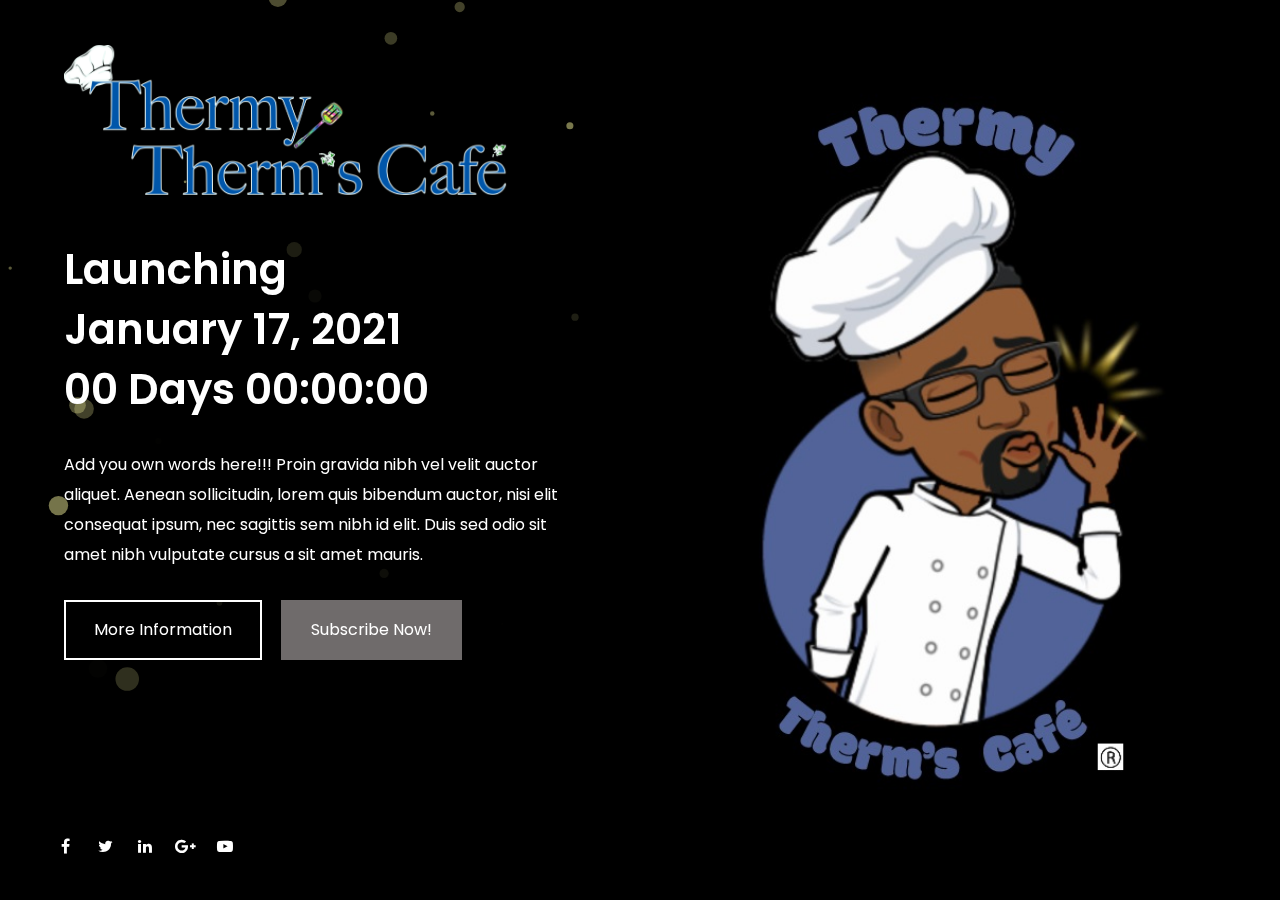
==== commit 8664a54c: "add favicon. Edit some cpy." ====
--- a/index-youtube-minimal-countdown.html
+++ b/index-youtube-minimal-countdown.html
@@ -28,7 +28,7 @@
 	<meta name="twitter:description" content="A description that concisely summarizes the content of the page, as appropriate for presentation within a Tweet. Do not re-use the title text as the description, or use this field to describe the general services provided by the website. Description text will be truncated at the word to 200 characters.">
 	<meta name="twitter:image" content="URL to a unique image representing the content of the page. Do not use a generic image such as your website logo, author photo, or other image that spans multiple pages. Images for this Card should be at least 280px in width, and at least 150px in height. Image must be less than 1MB in size."> -->
 
-	<title>Stomp - Typographic Intro</title>
+	<title>Thermy Therm's Cafe - Coming Soon</title>
 	<link rel="stylesheet" href="https://fonts.googleapis.com/css?family=Poppins:400,500,600">
 	<link href="https://maxcdn.bootstrapcdn.com/bootstrap/3.3.7/css/bootstrap.min.css" rel="stylesheet" type="text/css">
 	<link href="https://maxcdn.bootstrapcdn.com/font-awesome/4.7.0/css/font-awesome.min.css" rel="stylesheet" type="text/css">
@@ -60,14 +60,14 @@
 						</div><!-- ## End Ambient BG (Particles Animations) ## -->
 
 						<div class="st-logo"> <!-- ## Start Logo part ## -->
-							<img src="images/ttsctextlogo2.png" alt="Stomp" height="84"/>
+							<img src="images/ttsctextlogo2.png" alt="Thermy Therm's" height="84"/>
 						</div> <!-- ## End Logo part ## -->
 
 						<div class="st-desc"> <!-- ## Start Coming Soon Content ## -->
 							<!-- <h2 class="fw600">STOMP - THE INTRO</h2> -->
-							<h2 class="fw600">Launching in<br>
+							<h2 class="fw600">Launching January&nbsp;17,&nbsp;2021<br>
 							<span class="st-countdown fw600"></span></h2>
-							<p>Stomp is a typographic intro for your product. Just good rhythm and typography. In the basic version, it contains exactly 100 words.</p>
+							<p>Add you own words here!!! Proin gravida nibh vel velit auctor aliquet. Aenean sollicitudin, lorem quis bibendum auctor, nisi elit consequat ipsum, nec sagittis sem nibh id elit. Duis sed odio sit amet nibh vulputate cursus a sit amet mauris.</p>
 							<p>
 								<a id="mi-btn" href="#main-content" class="st-btn btn-bordered">More Information</a>
 								<a class="st-btn btn-fill" data-toggle="modal" data-target="#subscribe-page">Subscribe Now!</a>
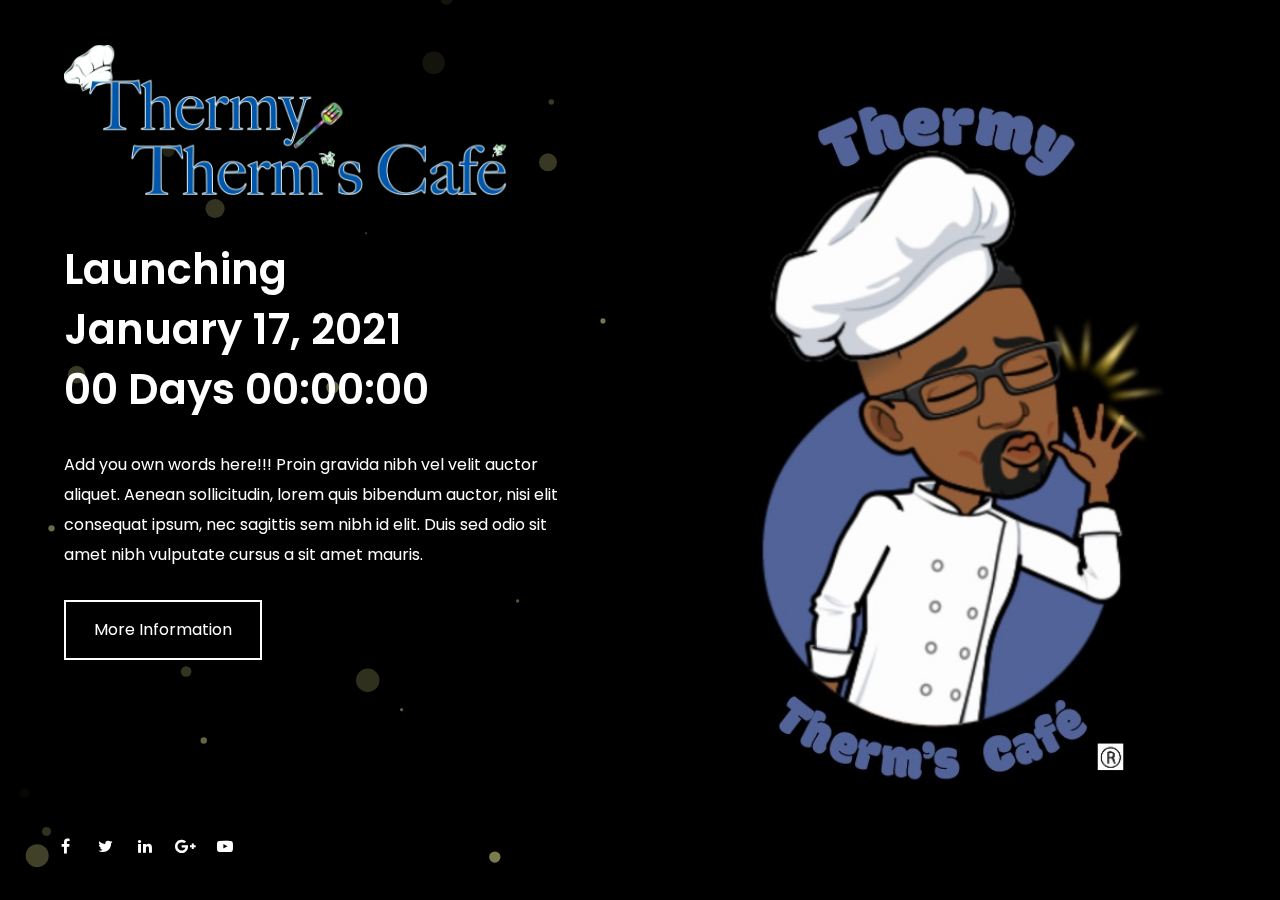
==== commit 949b87ef: "inon" ====
--- a/index-youtube-minimal-countdown.html
+++ b/index-youtube-minimal-countdown.html
@@ -70,7 +70,7 @@
 							<p>Add you own words here!!! Proin gravida nibh vel velit auctor aliquet. Aenean sollicitudin, lorem quis bibendum auctor, nisi elit consequat ipsum, nec sagittis sem nibh id elit. Duis sed odio sit amet nibh vulputate cursus a sit amet mauris.</p>
 							<p>
 								<a id="mi-btn" href="#main-content" class="st-btn btn-bordered">More Information</a>
-								<a class="st-btn btn-fill" data-toggle="modal" data-target="#subscribe-page">Subscribe Now!</a>
+								<!--<a class="st-btn btn-fill" data-toggle="modal" data-target="#subscribe-page">Subscribe Now!</a>-->
 							</p>
 						</div> <!-- ## End Coming Soon Content ## -->
 
